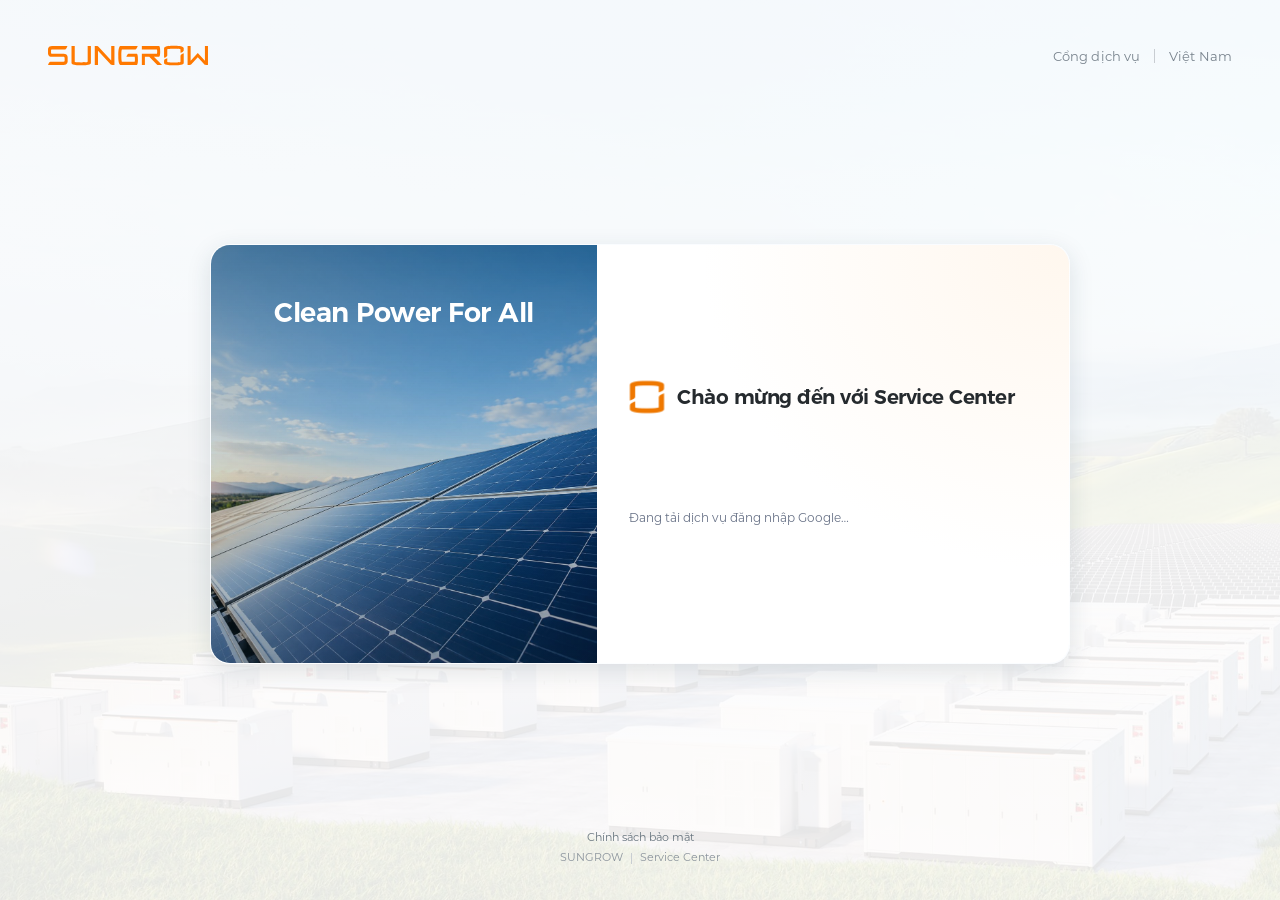
==== docs/index.html @ 18579c12 "Keep sticky glass headers readable and style Fan controls" ====
<!doctype html><html lang="vi"><head><meta charset="UTF-8"><meta name="viewport" content="width=device-width, initial-scale=1"><title>Sungrow Service Center Dashboard</title><link rel="icon" type="image/png" href="./favicon.png?v=3"><link rel="icon" type="image/svg+xml" href="./favicon-tight.svg?v=1"></head><body><style>
@font-face{font-family:"Sungrow Montserrat";font-style:normal;font-weight:400;font-display:swap;src:url([data-uri]) format("opentype");}
@font-face{font-family:"Sungrow Montserrat";font-style:normal;font-weight:500;font-display:swap;src:url([data-uri]) format("opentype");}
@font-face{font-family:"Sungrow Montserrat";font-style:normal;font-weight:600;font-display:swap;src:url([data-uri]) format("opentype");}
@font-face{font-family:"Sungrow Montserrat";font-style:normal;font-weight:700;font-display:swap;src:url([data-uri]) format("opentype");}

#sg-preview{--sg-orange:#ff7900;--sg-navy:#0b2136;--sg-bg:#f3f5f7;--sg-white:#fff;--sg-ink:#172b3a;--sg-muted:#667785;--sg-line:#e5eaee;--sg-radius:10px;font-family:Inter,Arial,sans-serif;color:var(--sg-ink);font-size:13px;line-height:1.5;background:var(--sg-bg);border:1px solid var(--sg-line);border-radius:12px;overflow:hidden;position:relative;color-scheme:light}#sg-preview *{box-sizing:border-box}#sg-preview button,#sg-preview input,#sg-preview select{font:inherit}#sg-preview button{cursor:pointer}#sg-preview .sg-shell{display:grid;grid-template-columns:172px minmax(0,1fr)}#sg-preview .sg-side{background:var(--sg-navy);color:#fff;display:flex;flex-direction:column;padding:26px 14px 20px;gap:28px}#sg-preview .sg-wordmark{font-size:23px;font-weight:800;letter-spacing:-1.2px;padding:0 8px;color:#fff}#sg-preview .sg-wordmark span{color:var(--sg-orange)}#sg-preview .sg-brand small{display:block;font-size:10px;letter-spacing:1.7px;color:#b6c4d0;padding:2px 9px}#sg-preview .sg-nav-label{color:#91a7b9;font-size:10px;letter-spacing:1.5px;margin:0 10px 11px}#sg-preview .sg-nav{display:grid;gap:5px}#sg-preview .sg-nav button{display:flex;align-items:center;gap:10px;border:0;color:#c5d2dc;background:transparent;text-align:left;border-radius:6px;padding:12px 10px;font-size:12px}#sg-preview .sg-nav button[aria-current=page]{background:#263548;color:#fff;box-shadow:inset 3px 0 var(--sg-orange)}#sg-preview .sg-nav button:hover{background:#22374a}#sg-preview svg{width:16px;height:16px}#sg-preview .sg-side-foot{margin-top:auto;border-top:1px solid #304356;padding:18px 8px 0;color:#c3d0db;font-size:11px}#sg-preview .sg-avatar{display:inline-flex;align-items:center;justify-content:center;background:#2c4257;width:29px;height:29px;border-radius:50%;color:#fff;margin-right:7px}#sg-preview .sg-main{min-width:0}#sg-preview .sg-top{padding:14px 24px;display:flex;align-items:center;justify-content:space-between;gap:12px;background:#fff;border-bottom:1px solid var(--sg-line);font-size:11px;color:var(--sg-muted)}#sg-preview .sg-demo{color:#925011;background:#fff4e8;padding:4px 9px;border-radius:4px;white-space:nowrap}#sg-preview .sg-content{padding:24px}#sg-preview .sg-heading{display:flex;justify-content:space-between;align-items:start;gap:15px;margin-bottom:21px}#sg-preview h1{font-size:25px;line-height:1.25;letter-spacing:-.8px;margin:0 0 6px;font-weight:700}#sg-preview .sg-sub{font-size:12px;color:var(--sg-muted);margin:0}#sg-preview .sg-eyebrow{font-size:10px;color:var(--sg-muted);letter-spacing:1.6px;margin-bottom:6px}#sg-preview .sg-controls{display:flex;gap:8px;flex-wrap:wrap;align-items:center}#sg-preview .sg-control,#sg-preview .sg-button{border:1px solid #dce3e9;background:#fff;color:var(--sg-ink);border-radius:6px;padding:8px 10px;min-height:36px;max-width:100%;font-size:12px}#sg-preview .sg-button{display:inline-flex;align-items:center;justify-content:center;gap:7px}#sg-preview .sg-button:hover{border-color:var(--sg-orange);color:#a74b00}#sg-preview .sg-period{font-size:11px;white-space:nowrap;color:var(--sg-muted);margin-top:10px;text-align:right}#sg-preview .sg-kpis{display:grid;grid-template-columns:repeat(4,minmax(0,1fr));gap:12px;margin-bottom:18px}#sg-preview .sg-kpi{padding:16px;background:#fff;border:1px solid var(--sg-line);border-radius:var(--sg-radius);position:relative;overflow:hidden}#sg-preview .sg-kpi:first-child{border-top:3px solid var(--sg-orange);padding-top:14px}#sg-preview .sg-kpi-label{font-size:11px;color:var(--sg-muted);display:flex;justify-content:space-between;gap:4px}#sg-preview .sg-kpi-value{font-size:31px;font-weight:700;letter-spacing:-1px;line-height:1.35;margin:7px 0 3px;font-variant-numeric:tabular-nums}#sg-preview .sg-kpi-value small{font-size:11px;font-weight:400;color:var(--sg-muted);letter-spacing:0}#sg-preview .sg-kpi-note{font-size:10px;color:var(--sg-muted)}#sg-preview .sg-kpi:first-child .sg-kpi-value{color:#da6500}#sg-preview .sg-grid{display:grid;grid-template-columns:1.35fr 1fr;gap:16px;margin-bottom:18px}#sg-preview .sg-panel{background:#fff;border:1px solid var(--sg-line);border-radius:var(--sg-radius);padding:18px;min-width:0}#sg-preview .sg-panel-head{display:flex;align-items:center;justify-content:space-between;gap:10px;margin-bottom:16px}#sg-preview h2{font-size:13px;letter-spacing:-.15px;margin:0;font-weight:650}#sg-preview .sg-caption{color:var(--sg-muted);font-size:10px}#sg-preview .sg-legend{display:flex;gap:12px;font-size:10px;color:var(--sg-muted);align-items:center}#sg-preview .sg-legend span{display:flex;align-items:center;gap:5px}#sg-preview .sg-dot{height:7px;width:7px;border-radius:2px;display:inline-block;background:var(--sg-orange)}#sg-preview .sg-dot.navy{background:#41647e}#sg-preview .sg-chart{height:174px;display:flex;gap:9px;border-bottom:1px solid var(--sg-line);position:relative;padding:22px 4px 0;margin-bottom:25px;background:repeating-linear-gradient(to top,transparent,transparent 42px,#f0f3f6 43px,#f0f3f6 44px)}#sg-preview .sg-chart-group{flex:1;display:flex;align-items:flex-end;justify-content:center;gap:4px;position:relative;min-width:0}#sg-preview .sg-bar{width:25%;max-width:23px;background:var(--sg-orange);border-radius:3px 3px 0 0;position:relative;min-height:2px;transition:height .2s}#sg-preview .sg-bar.out{background:#41647e}#sg-preview .sg-bar b{position:absolute;top:-18px;width:100%;text-align:center;color:var(--sg-muted);font-size:10px;font-weight:500}#sg-preview .sg-month{position:absolute;bottom:-22px;white-space:nowrap;font-size:10px;color:var(--sg-muted)}#sg-preview .sg-errors{display:grid;gap:13px;padding-top:2px}#sg-preview .sg-error-line{display:grid;grid-template-columns:97px 1fr 22px;gap:10px;align-items:center;font-size:11px}#sg-preview .sg-track{height:8px;background:#f3f5f7;border-radius:2px;overflow:hidden}#sg-preview .sg-track i{display:block;height:100%;background:#ffaf68;border-radius:2px}#sg-preview .sg-error-line:first-child i{background:var(--sg-orange)}#sg-preview .sg-error-line b{text-align:right;font-weight:500;font-variant-numeric:tabular-nums}#sg-preview .sg-link{border:0;background:transparent;color:#ac4f00;font-size:11px;padding:4px 0;white-space:nowrap}#sg-preview .sg-table-wrap{overflow-x:auto}#sg-preview table{width:100%;border-collapse:collapse;text-align:left;white-space:nowrap;font-size:11px}#sg-preview th{color:var(--sg-muted);font-size:10px;font-weight:500;padding:10px 10px;background:#f8fafb;border-bottom:1px solid var(--sg-line)}#sg-preview td{padding:12px 10px;border-bottom:1px solid #eef1f4}#sg-preview tbody tr:last-child td{border-bottom:0}#sg-preview tbody tr:hover{background:#fafbfd}#sg-preview .sg-sn{font-weight:600;color:#27465e}#sg-preview .sg-small{display:block;font-size:10px;color:var(--sg-muted);margin-top:2px}#sg-preview .sg-status{display:inline-block;padding:3px 7px;border-radius:4px;font-size:10px;background:#eef3fa;color:#3c6684}#sg-preview .sg-status.wait{background:#fff2df;color:#976013}#sg-preview .sg-status.done{background:#eaf6f0;color:#29734d}#sg-preview .sg-status.test{background:#f2edfa;color:#75569d}#sg-preview .sg-age{font-variant-numeric:tabular-nums}#sg-preview .sg-age.old{color:#b95d24;font-weight:600}#sg-preview .sg-detail-btn{background:transparent;border:0;padding:3px 5px;color:#60788a}#sg-preview .sg-notice{display:flex;gap:8px;align-items:center;border-top:1px solid var(--sg-line);padding-top:12px;margin-top:8px;color:var(--sg-muted);font-size:10px}#sg-preview .sg-tabs{display:flex;gap:4px;padding:4px;background:#e9eef2;border-radius:7px;max-width:max-content;margin-bottom:18px}#sg-preview .sg-tabs button{background:transparent;border:0;border-radius:5px;padding:8px 14px;font-size:12px;color:var(--sg-muted)}#sg-preview .sg-tabs button.active{background:#fff;color:var(--sg-ink);box-shadow:0 1px 3px #142c4214}#sg-preview .sg-footer{display:flex;justify-content:space-between;gap:12px;margin-top:16px;font-size:10px;color:#7a8995}#sg-preview .sg-hidden{display:none!important}#sg-preview .sg-search{width:205px}#sg-preview .sg-toolbar{display:flex;justify-content:space-between;align-items:center;gap:10px;flex-wrap:wrap;margin-bottom:17px}#sg-preview .sg-detail{background:#fff;border:1px solid #cbd7e1;border-radius:var(--sg-radius);padding:20px;margin-top:15px;box-shadow:0 8px 28px #16304c0a}#sg-preview .sg-detail-grid{display:grid;grid-template-columns:repeat(3,1fr);gap:16px;margin-top:18px}#sg-preview .sg-field{font-size:12px}#sg-preview .sg-field span{display:block;color:var(--sg-muted);font-size:10px;margin-bottom:3px}#sg-preview .sg-part-metrics{display:flex;gap:36px;margin:18px 0 22px;padding-bottom:18px;border-bottom:1px solid var(--sg-line)}#sg-preview .sg-part-metrics strong{display:block;font-size:26px;font-weight:650}#sg-preview .sg-quality{display:grid;gap:12px}#sg-preview .sg-quality-item{display:flex;justify-content:space-between;align-items:center;gap:12px;padding:15px;background:#f8fafb;border-radius:6px}#sg-preview .sg-quality-item strong{font-size:21px;color:#b45c17}#sg-preview.sg-dense td{padding-top:8px;padding-bottom:8px}
@media(max-width:850px){#sg-preview .sg-shell{grid-template-columns:140px minmax(0,1fr)}#sg-preview .sg-content{padding:18px}#sg-preview .sg-heading{flex-direction:column}#sg-preview .sg-period{text-align:left}#sg-preview .sg-kpis{gap:8px}#sg-preview .sg-kpi{padding:12px}#sg-preview .sg-kpi-value{font-size:27px}#sg-preview .sg-grid{grid-template-columns:1fr}#sg-preview .sg-chart{height:165px}}@media(max-width:580px){#sg-preview .sg-shell{display:block}#sg-preview .sg-side{padding:14px;gap:12px}#sg-preview .sg-brand{display:flex;align-items:center;gap:10px}#sg-preview .sg-wordmark{font-size:20px}#sg-preview .sg-nav{display:flex;flex-wrap:wrap;gap:3px}#sg-preview .sg-nav button{padding:9px 8px;font-size:11px}#sg-preview .sg-nav svg{display:none}#sg-preview .sg-nav-label,#sg-preview .sg-side-foot{display:none}#sg-preview .sg-content{padding:16px}#sg-preview .sg-top{padding:11px 16px;flex-wrap:wrap}#sg-preview .sg-kpis{grid-template-columns:repeat(2,1fr)}#sg-preview .sg-heading{gap:12px}#sg-preview .sg-controls{width:100%}#sg-preview .sg-control{flex:1;min-width:0}#sg-preview .sg-panel{padding:14px}#sg-preview .sg-detail-grid{grid-template-columns:repeat(2,1fr)}#sg-preview .sg-footer{flex-wrap:wrap}#sg-preview .sg-toolbar .sg-controls{width:100%}#sg-preview .sg-search{width:100%}}@media(prefers-reduced-motion:reduce){#sg-preview .sg-bar{transition:none}}
#sg-preview{--sg-orange:#ff7900;--sg-navy:#1f1f1f;--sg-bg:#f5f5f5;--sg-ink:#262626;--sg-muted:#606060;--sg-line:#e5e5e5;--sg-radius:8px;--sg-orange-ink:#a44800;--sg-orange-soft:#fff2e7;--sg-secondary:#606060;font-family:'Sungrow Montserrat',Montserrat,Arial,sans-serif;font-size:14px;border-color:#dedede;border-radius:10px;line-height:1.5}
#sg-preview .sg-shell{grid-template-columns:190px minmax(0,1fr)}
#sg-preview .sg-side{background:#fff;color:var(--sg-ink);border-right:1px solid var(--sg-line);padding:30px 16px 22px;gap:32px}
#sg-preview .sg-brand{padding:0 4px}
#sg-preview .sg-official-logo{padding:2px 0 12px;line-height:1}
#sg-preview .sg-official-logo svg{display:block;width:150px;height:20px;max-width:100%}
#sg-preview .sg-brand small{padding:0;font-size:11px;letter-spacing:1.25px;color:var(--sg-muted)}
#sg-preview .sg-nav-label{font-size:11px;color:var(--sg-muted);letter-spacing:.65px;margin:0 10px 12px}
#sg-preview .sg-nav{gap:8px}
#sg-preview .sg-nav button{color:#505050;font-size:12px;min-height:44px;padding:12px 10px;gap:9px;line-height:1.45;border-radius:6px;transition:background-color .16s ease,color .16s ease}
#sg-preview .sg-nav button[aria-current=page]{background:var(--sg-orange-soft);color:var(--sg-orange-ink);box-shadow:inset 3px 0 var(--sg-orange);font-weight:600}
#sg-preview .sg-nav button:hover{background:#f4f4f4;color:#262626}
#sg-preview .sg-side-foot{border-color:var(--sg-line);color:#505050;font-size:11px;padding-left:4px;padding-right:4px}
#sg-preview .sg-side-foot>div:last-child{color:var(--sg-muted)!important}
#sg-preview .sg-avatar{color:var(--sg-orange-ink);background:var(--sg-orange-soft);font-weight:600;width:32px;height:32px}
#sg-preview .sg-top{font-size:11px;padding:16px 24px;color:var(--sg-muted)}
#sg-preview .sg-demo{background:#f4f4f4;color:#606060;padding:5px 8px;font-size:11px}
#sg-preview .sg-content{padding:28px 24px 20px}
#sg-preview .sg-heading{flex-wrap:wrap;align-items:center;gap:20px;margin-bottom:24px}
#sg-preview .sg-eyebrow{color:#606060;font-size:11px;letter-spacing:1.1px;margin-bottom:8px}
#sg-preview h1{font-size:27px;line-height:1.3;font-weight:600;letter-spacing:-.7px;margin-bottom:8px}
#sg-preview .sg-sub{font-size:12px;line-height:1.6;max-width:460px}
#sg-preview .sg-controls{gap:8px}
#sg-preview .sg-control,#sg-preview .sg-button{border-color:#b0b0b0;color:#333;font-size:12px;min-height:40px;padding:9px 10px;transition:border-color .16s ease,background-color .16s ease}
#sg-preview .sg-control:disabled{background:#eee;color:#686868;cursor:not-allowed;border-color:#d4d4d4}
#sg-preview .sg-control:hover:not(:disabled){border-color:#606060}
#sg-preview button:focus-visible,#sg-preview input:focus-visible,#sg-preview select:focus-visible{outline:2px solid #a44800;outline-offset:3px}
#sg-preview .sg-control-label{display:flex;flex-direction:column;gap:5px;color:var(--sg-muted);font-size:11px}
#sg-preview .sg-period{font-size:11px;margin-top:8px;color:var(--sg-muted)}
#sg-preview .sg-kpis{gap:12px;margin-bottom:20px}
#sg-preview .sg-kpi{padding:18px 14px;border-top:3px solid #d5d5d5;border-radius:var(--sg-radius)}
#sg-preview .sg-kpi:first-child{padding-top:18px;border-top-color:var(--sg-orange)}
#sg-preview .sg-kpi-label{font-size:12px;line-height:1.45;min-height:35px}
#sg-preview .sg-kpi-value{font-size:34px;font-weight:600;line-height:1.2;letter-spacing:-1px;margin:8px 0}
#sg-preview .sg-kpi:first-child .sg-kpi-value{color:var(--sg-orange-ink)}
#sg-preview .sg-kpi-value small{font-size:11px}
#sg-preview .sg-kpi-note{font-size:11px;line-height:1.6;color:#606060}
#sg-preview .sg-grid{grid-template-columns:1.35fr 1fr;gap:16px;margin-bottom:20px}
#sg-preview .sg-panel{padding:20px 16px;border-color:#e3e3e3}
#sg-preview .sg-panel-head{align-items:flex-start;margin-bottom:20px}
#sg-preview h2{font-size:14px;font-weight:600;line-height:1.5;letter-spacing:-.2px}
#sg-preview .sg-caption{font-size:11px;line-height:1.6;color:var(--sg-muted)}
#sg-preview .sg-legend{font-size:11px;gap:10px;flex-wrap:wrap}
#sg-preview .sg-dot.navy,#sg-preview .sg-bar.out{background:var(--sg-secondary)}
#sg-preview .sg-chart{background:repeating-linear-gradient(to top,transparent,transparent 42px,#eeeeee 43px,#eeeeee 44px);height:182px;margin-top:2px;gap:7px}
#sg-preview .sg-bar{transition:none}
#sg-preview .sg-bar b,#sg-preview .sg-month{font-size:11px;color:#606060}
#sg-preview .sg-errors{gap:18px}
#sg-preview .sg-error-line{font-size:12px;grid-template-columns:110px 1fr 20px;gap:8px;line-height:1.5}
#sg-preview .sg-track{height:7px;background:#f0f0f0}
#sg-preview .sg-track i{background:#ffa85a}
#sg-preview .sg-link{color:var(--sg-orange-ink);font-size:12px;line-height:1.5;min-height:32px;text-decoration:underline;text-underline-offset:4px}
#sg-preview .sg-table-wrap{border-radius:5px}
#sg-preview table{font-size:12px;line-height:1.6}
#sg-preview th{font-size:11px;background:#f6f6f6;color:#606060;letter-spacing:0;padding:10px 8px;white-space:normal;font-weight:500}
#sg-preview td{padding:13px 8px;border-color:#eee;white-space:normal}
#sg-preview td:nth-child(1){min-width:125px}
#sg-preview td:nth-child(2){min-width:112px}
#sg-preview tbody tr:hover{background:#fff8f1}
#sg-preview .sg-sn{color:#262626;font-weight:600}
#sg-preview .sg-small{color:#606060;font-size:11px;line-height:1.55}
#sg-preview .sg-status{font-size:11px;line-height:1.5;background:#eeeeee;color:#505050;padding:4px 7px;white-space:normal;min-width:65px}
#sg-preview .sg-status.wait{background:#fff1e1;color:#934400}
#sg-preview .sg-status.done{background:#eaf4ee;color:#296344}
#sg-preview .sg-status.test{background:#eef1f4;color:#435b6b}
#sg-preview .sg-age{white-space:nowrap}
#sg-preview .sg-age.old{color:#a44800}
#sg-preview .sg-detail-btn{width:32px;height:32px;border:1px solid #b0b0b0;border-radius:5px;color:#505050;background:#fff;font-size:16px}
#sg-preview .sg-device-table{table-layout:fixed;min-width:860px}
#sg-preview .sg-device-table th,#sg-preview .sg-device-table td{overflow:hidden;text-overflow:ellipsis}
#sg-preview .sg-device-table th:last-child,#sg-preview .sg-device-table td:last-child{text-align:center}
#sg-preview .sg-device-table .sg-action-cell{padding-left:4px;padding-right:4px;overflow:visible}
#sg-preview .sg-ticket-footer{display:flex;align-items:center;justify-content:space-between;gap:16px;margin-top:14px;flex-wrap:wrap}#sg-preview .sg-ticket-paging{display:flex;align-items:center;gap:7px;margin-left:auto}#sg-preview .sg-ticket-paging label{display:flex;align-items:center;gap:7px;color:var(--sg-muted);font-size:11px}#sg-preview .sg-ticket-paging select{width:72px!important;height:34px!important;min-height:34px!important;padding:6px 27px 6px 9px!important;font-size:11px!important}#sg-preview .sg-ticket-pages{display:flex;align-items:center;gap:4px}#sg-preview .sg-ticket-page{width:auto!important;min-width:34px!important;height:34px!important;min-height:34px!important;padding:0 8px!important;border:1px solid transparent;border-radius:6px;background:#fff;color:#59636d;font-size:11px!important;line-height:32px!important}#sg-preview .sg-ticket-page:hover{border-color:#d2d7dc}#sg-preview .sg-ticket-page.active{border-color:var(--sg-orange);background:#fff7ef;color:#a64b00}#sg-preview .sg-ticket-page:disabled{opacity:.45;cursor:not-allowed}#sg-preview .sg-ticket-ellipsis{padding:0 3px;color:var(--sg-muted)}#sg-preview .sg-detail-parts{margin-top:20px;padding-top:16px;border-top:1px solid var(--sg-line)}#sg-preview .sg-detail-parts h3{margin:0 0 10px;font-size:12px}#sg-preview .sg-parts-inline{display:flex;align-items:center;gap:8px;flex-wrap:wrap}#sg-preview .sg-part-chip{display:inline-flex;align-items:center;gap:10px;max-width:100%;padding:8px 11px;border:1px solid #eadfd4;border-radius:7px;background:#fff8f1;color:#4c443d}#sg-preview .sg-part-chip strong{color:#9d4a09;font-size:11px}#sg-preview .sg-part-chip span{font-size:10px;color:var(--sg-muted);white-space:nowrap}
#sg-preview .sg-notice{font-size:11px;line-height:1.7;align-items:flex-start;color:#606060}
#sg-preview .sg-tabs{background:#ececec;padding:4px;gap:4px}
#sg-preview .sg-tabs button{font-size:13px;padding:10px 16px;min-height:40px;color:#606060}
#sg-preview .sg-tabs button.active{color:var(--sg-orange-ink);font-weight:600}
#sg-preview .sg-part-metrics strong{font-size:30px;font-weight:600}
#sg-preview .sg-field{font-size:13px}
#sg-preview .sg-field span{font-size:11px}
#sg-preview .sg-quality-item{background:#f6f6f6;font-size:13px}
#sg-preview .sg-quality-item strong{color:var(--sg-orange-ink)}
#sg-preview .sg-footer{font-size:11px;color:#606060;flex-wrap:wrap;line-height:1.6}
@media(max-width:900px){#sg-preview .sg-grid{grid-template-columns:1fr}#sg-preview .sg-errors{gap:13px}#sg-preview .sg-error-line{grid-template-columns:125px 1fr 25px}#sg-preview .sg-heading{align-items:flex-start}#sg-preview .sg-period{text-align:left}}
@media(max-width:760px){#sg-preview .sg-shell{grid-template-columns:165px minmax(0,1fr)}#sg-preview .sg-side{padding-left:12px;padding-right:12px}#sg-preview .sg-official-logo svg{width:137px;height:auto}#sg-preview .sg-content{padding:22px 16px}#sg-preview .sg-kpis{grid-template-columns:repeat(2,minmax(0,1fr))}#sg-preview .sg-kpi-label{min-height:0}#sg-preview .sg-nav button{font-size:11px;padding:10px 8px}#sg-preview .sg-nav-label{font-size:10px}}
@media(max-width:580px){#sg-preview .sg-shell{display:block}#sg-preview .sg-side{padding:22px 16px 12px;gap:20px;border-right:0;border-bottom:1px solid var(--sg-line)}#sg-preview .sg-brand{justify-content:space-between;gap:16px;display:flex;align-items:center}#sg-preview .sg-official-logo{padding:0}#sg-preview .sg-official-logo svg{width:142px;height:auto}#sg-preview .sg-brand small{font-size:10px;letter-spacing:.8px}#sg-preview .sg-nav{display:grid;grid-template-columns:1fr 1fr;gap:8px}#sg-preview .sg-nav button{font-size:12px;min-height:44px;justify-content:center;padding:10px 8px}#sg-preview .sg-nav button[aria-current=page]{box-shadow:inset 0 -2px var(--sg-orange)}#sg-preview .sg-top{padding:12px 16px;gap:8px}#sg-preview .sg-content{padding:22px 16px}#sg-preview h1{font-size:25px}#sg-preview .sg-control-label{flex:1;min-width:0}#sg-preview .sg-control{font-size:16px;min-height:44px;max-width:100%;padding:8px}#sg-preview .sg-control-label select{font-size:12px}#sg-preview .sg-heading{gap:16px}#sg-preview .sg-heading>div{width:100%}#sg-preview .sg-period{font-size:11px}#sg-preview .sg-kpi-value{font-size:31px}#sg-preview .sg-kpi-note{min-height:34px}#sg-preview .sg-panel-head{flex-wrap:wrap;gap:12px}#sg-preview .sg-panel{padding:16px 12px}#sg-preview .sg-error-line{grid-template-columns:112px 1fr 22px}#sg-preview .sg-chart{gap:6px}#sg-preview .sg-bar{width:29%}#sg-preview .sg-legend{font-size:11px}#sg-preview .sg-part-metrics{gap:24px}#sg-preview .sg-detail-btn{width:44px;height:44px}#sg-preview .sg-tabs button,#sg-preview .sg-button{min-height:44px}#sg-preview .sg-link{min-height:44px;display:inline-flex;align-items:center}}
@media(prefers-reduced-motion:reduce){#sg-preview *{transition:none!important}}

#sg-preview .sg-model-panel{margin-bottom:18px;padding:22px 18px;border-top:3px solid var(--sg-orange)}
#sg-preview .sg-model-total{display:block;font-size:13px;font-weight:600;white-space:nowrap;background:#f5f5f5;border-radius:5px;padding:8px 10px}
#sg-preview .sg-model-tools{display:flex;gap:24px;align-items:flex-start;margin-bottom:20px;flex-wrap:wrap}
#sg-preview .sg-model-label{display:block;font-size:11px;color:#606060;margin-bottom:5px}
#sg-preview .sg-model-units{margin-bottom:0;min-height:40px;padding:3px}
#sg-preview .sg-model-units button{padding:7px 12px;min-height:34px;font-size:12px}
#sg-preview .sg-model-layout{display:grid;grid-template-columns:minmax(0,1.45fr) minmax(0,1fr);gap:24px}
#sg-preview .sg-model-colhead{display:flex;justify-content:space-between;font-size:11px;color:#606060;padding:0 0 8px;border-bottom:1px solid #e5e5e5;margin-bottom:6px}
#sg-preview .sg-model-row{display:grid;grid-template-columns:110px minmax(35px,1fr) 85px;align-items:center;gap:10px;width:100%;padding:11px 4px;min-height:44px;text-align:left;border:0;background:transparent;border-radius:4px;color:#262626;font-size:12px}
#sg-preview .sg-model-row:hover{background:#fff7ef}
#sg-preview .sg-model-row[aria-pressed=true]{background:#fff2e7}
#sg-preview .sg-model-row[aria-pressed=true] .sg-model-name{font-weight:600;color:#a44800}
#sg-preview .sg-model-name{overflow-wrap:anywhere}
#sg-preview .sg-model-track{background:#ededed;height:9px;border-radius:2px;overflow:hidden}
#sg-preview .sg-model-track i{height:100%;display:block;background:#ffad65;border-radius:2px}
#sg-preview .sg-model-row[aria-pressed=true] i{background:#ff7900}
#sg-preview .sg-model-row.unknown i{background:#8c8c8c}
#sg-preview .sg-model-value{text-align:right;font-variant-numeric:tabular-nums;font-size:11px;white-space:nowrap}
#sg-preview .sg-model-value strong{font-size:13px;margin-right:8px}
#sg-preview .sg-model-denominator{margin-top:12px;line-height:1.7}
#sg-preview .sg-model-insight{background:#f7f7f7;border-radius:6px;padding:18px;min-width:0;align-self:start}
#sg-preview .sg-model-insight h3{font-size:17px;font-weight:600;margin:4px 0 12px;overflow-wrap:anywhere}
#sg-preview .sg-model-selected-number{font-size:28px;font-weight:600;font-variant-numeric:tabular-nums;margin:8px 0 14px;line-height:1.2}
#sg-preview .sg-model-selected-number small{font-size:11px;color:#606060;font-weight:400}
#sg-preview .sg-model-center-line{display:flex;justify-content:space-between;gap:10px;padding:9px 0;border-bottom:1px solid #e0e0e0;font-size:12px}
#sg-preview .sg-model-insight .sg-link{white-space:normal;margin-top:12px;font-size:11px}
#sg-preview .sg-model-insight .sg-caption{line-height:1.7}
#sg-preview .sg-center-compare{margin-bottom:18px;padding:16px 18px}
#sg-preview .sg-center-compare summary{cursor:pointer;list-style:none;display:flex;justify-content:space-between;gap:12px;align-items:center;font-size:13px;font-weight:600;min-height:30px}
#sg-preview .sg-center-compare summary::after{content:'+';font-size:22px;color:#a44800}
#sg-preview .sg-center-compare[open] summary::after{content:'−'}
#sg-preview .sg-center-compare summary .sg-caption{margin-left:auto;font-weight:400}
#sg-preview .sg-center-compare[open] .sg-table-wrap{margin-top:16px}
#sg-preview .sg-model-insight .sg-caption strong{font-weight:600;color:#333}
#sg-preview .sg-model-filter-note{font-size:11px;color:#606060;margin-bottom:12px}
@media(max-width:1050px){#sg-preview .sg-model-layout{grid-template-columns:minmax(0,1.4fr) minmax(0,1fr);gap:16px}#sg-preview .sg-model-row{grid-template-columns:95px minmax(25px,1fr) 81px;gap:8px;font-size:11px}#sg-preview .sg-model-insight{padding:14px}}
@media(max-width:760px){#sg-preview .sg-model-layout{grid-template-columns:1fr}#sg-preview .sg-model-row{grid-template-columns:110px minmax(35px,1fr) 85px;font-size:12px}#sg-preview .sg-model-insight{padding:16px}#sg-preview .sg-model-tools{gap:16px}}
@media(max-width:580px){#sg-preview .sg-model-panel{padding:18px 12px}#sg-preview .sg-model-row{grid-template-columns:91px minmax(24px,1fr) 78px;font-size:11px}#sg-preview .sg-model-total{font-size:12px}#sg-preview .sg-model-tools{display:grid;grid-template-columns:1fr;gap:12px}#sg-preview .sg-model-units{max-width:100%}#sg-preview .sg-model-units button{flex:1;min-height:44px;font-size:12px;padding:8px 10px}#sg-preview .sg-model-type{font-size:14px}#sg-preview .sg-center-compare summary{min-height:44px}#sg-preview .sg-center-compare summary .sg-caption{display:none}}

#sg-preview .sg-center-summary{display:grid;grid-template-columns:repeat(4,minmax(0,1fr));gap:12px;margin-bottom:18px}
#sg-preview .sg-center-summary-item{background:#fff;border:1px solid var(--sg-line);border-top:3px solid #d5d5d5;border-radius:var(--sg-radius);padding:16px 14px}
#sg-preview .sg-center-summary-item:first-child{border-top-color:var(--sg-orange)}
#sg-preview .sg-center-summary-item span{display:block;color:var(--sg-muted);font-size:11px;line-height:1.5}
#sg-preview .sg-center-summary-item strong{display:block;font-size:29px;line-height:1.25;margin:6px 0 3px;font-weight:600}
#sg-preview .sg-center-health-panel{margin-bottom:18px}
#sg-preview .sg-health-legend{display:flex;gap:12px;flex-wrap:wrap;color:#606060;font-size:11px}
#sg-preview .sg-health-legend span{display:flex;align-items:center;gap:5px}
#sg-preview .sg-health-dot{width:8px;height:8px;border-radius:50%;display:inline-block}
#sg-preview .sg-health-dot.good{background:#2f7a52}#sg-preview .sg-health-dot.watch{background:#c56b0b}#sg-preview .sg-health-dot.action{background:#b63d35}
#sg-preview .sg-center-health-grid{display:grid;grid-template-columns:repeat(4,minmax(0,1fr));gap:10px}
#sg-preview .sg-center-card{border:1px solid #dedede;background:#fff;border-radius:6px;padding:14px;text-align:left;color:#262626;min-height:160px;transition:border-color .16s ease,background-color .16s ease}
#sg-preview .sg-center-card:hover{border-color:#8b8b8b;background:#fafafa}#sg-preview .sg-center-card[aria-pressed=true]{border-color:#ff7900;background:#fff7ef}
#sg-preview .sg-center-card-head{display:flex;justify-content:space-between;gap:8px;align-items:flex-start}
#sg-preview .sg-center-card h3{font-size:13px;font-weight:600;line-height:1.5;margin:0;overflow-wrap:anywhere}
#sg-preview .sg-health-label{font-size:10px;padding:3px 6px;border-radius:4px;white-space:nowrap}
#sg-preview .sg-health-label.good{background:#e8f3ed;color:#296344}#sg-preview .sg-health-label.watch{background:#fff1df;color:#8a4b08}#sg-preview .sg-health-label.action{background:#faeae8;color:#98342f}
#sg-preview .sg-center-card-metrics{display:grid;grid-template-columns:1fr 1fr;gap:10px;margin-top:15px}
#sg-preview .sg-center-card-metrics span{display:block;color:#606060;font-size:10px;line-height:1.45}
#sg-preview .sg-center-card-metrics strong{font-size:17px;line-height:1.35;font-weight:600;font-variant-numeric:tabular-nums}
#sg-preview .sg-center-card-reason{font-size:10px;color:#606060;line-height:1.55;margin-top:12px;border-top:1px solid #eee;padding-top:9px}
#sg-preview .sg-center-layout{display:grid;grid-template-columns:minmax(0,1.55fr) minmax(260px,.65fr);gap:16px;margin-bottom:18px}
#sg-preview .sg-center-detail{align-self:start;background:#fff}#sg-preview .sg-center-detail h3{font-size:18px;font-weight:600;margin:3px 0 14px}
#sg-preview .sg-detail-status{display:flex;align-items:center;gap:7px;font-size:11px;margin-bottom:16px}
#sg-preview .sg-detail-block{border-top:1px solid #e5e5e5;padding:13px 0}#sg-preview .sg-detail-block:first-of-type{border-top:0;padding-top:0}
#sg-preview .sg-detail-block strong{display:block;font-size:12px;margin-bottom:5px}#sg-preview .sg-detail-block p{margin:0;font-size:11px;color:#606060;line-height:1.7}
#sg-preview .sg-center-month-table th,#sg-preview .sg-center-month-table td{text-align:right;white-space:nowrap}#sg-preview .sg-center-month-table th:first-child,#sg-preview .sg-center-month-table td:first-child{text-align:left;white-space:normal;min-width:140px}
#sg-preview .sg-delta.up{color:#b13c34}#sg-preview .sg-delta.down{color:#2f704d}#sg-preview .sg-data-ok{color:#2f704d}#sg-preview .sg-data-low{color:#a44800}
#sg-preview .sg-monthly-trend{margin-bottom:18px}
#sg-preview .sg-center-trend{display:grid;grid-template-columns:repeat(6,minmax(0,1fr));height:205px;gap:12px;border-bottom:1px solid #dcdcdc;background:repeating-linear-gradient(to top,transparent,transparent 50px,#eee 51px,#eee 52px);padding:18px 8px 0;margin-bottom:28px}
#sg-preview .sg-trend-month{display:flex;gap:3px;align-items:flex-end;justify-content:center;position:relative}.sg-trend-bar{width:18%;max-width:16px;min-height:3px;border-radius:2px 2px 0 0;background:#ff7900}
#sg-preview .sg-trend-bar:nth-child(2){background:#606060}#sg-preview .sg-trend-bar:nth-child(3){background:#9a9a9a}#sg-preview .sg-trend-bar:nth-child(4){background:#c4c4c4}
#sg-preview .sg-trend-month-label{position:absolute;bottom:-24px;color:#606060;font-size:11px}
#sg-preview .sg-center-method{background:#fff7ef;border-left:3px solid #ff7900;padding:14px 16px;font-size:11px;line-height:1.75;color:#505050}.sg-center-method strong{color:#333}
@media(max-width:900px){#sg-preview .sg-center-health-grid{grid-template-columns:1fr 1fr}#sg-preview .sg-center-layout{grid-template-columns:1fr}#sg-preview .sg-center-detail{display:grid;grid-template-columns:1fr 1fr;gap:0 20px}#sg-preview .sg-center-detail h3,#sg-preview .sg-detail-status{grid-column:1/-1}}
@media(max-width:760px){#sg-preview .sg-center-summary{grid-template-columns:1fr 1fr}#sg-preview .sg-center-card{min-height:150px}#sg-preview .sg-center-trend{gap:7px}}
@media(max-width:580px){#sg-preview .sg-center-health-grid{grid-template-columns:1fr}#sg-preview .sg-center-summary{grid-template-columns:1fr 1fr;gap:8px}#sg-preview .sg-center-summary-item{padding:13px 10px}#sg-preview .sg-center-summary-item strong{font-size:25px}#sg-preview .sg-center-card{min-height:0}#sg-preview .sg-center-card-metrics{grid-template-columns:repeat(4,1fr)}#sg-preview .sg-center-card-metrics strong{font-size:15px}#sg-preview .sg-center-detail{display:block}#sg-preview .sg-health-legend{gap:8px}#sg-preview .sg-center-trend{height:180px;gap:4px;padding-left:0;padding-right:0}#sg-preview .sg-trend-bar{width:20%;max-width:12px}}

</style>
<style id="sg-management-refresh">
#sg-preview{font-size:16px;line-height:1.58}
#sg-preview .sg-shell{grid-template-columns:214px minmax(0,1fr)}
#sg-preview .sg-side{padding:32px 18px 24px}
#sg-preview .sg-nav-label,#sg-preview .sg-brand small{font-size:12px}
#sg-preview .sg-nav button{font-size:14px;min-height:50px;padding:13px 12px}
#sg-preview .sg-top{font-size:13px;padding:16px 28px}
#sg-preview .sg-content{padding:32px 30px 24px}
#sg-preview h1{font-size:34px;line-height:1.18;margin-bottom:10px}
#sg-preview .sg-sub{font-size:15px;max-width:680px}
#sg-preview .sg-eyebrow{font-size:12px}
#sg-preview .sg-control-label{font-size:13px}
#sg-preview .sg-control,#sg-preview .sg-button{font-size:14px;min-height:46px;padding:10px 12px}
#sg-preview .sg-period{font-size:13px}
#sg-preview .sg-kpis{gap:16px;margin-bottom:22px}
#sg-preview .sg-kpi{padding:22px 18px;min-height:158px;display:flex;flex-direction:column}
#sg-preview .sg-kpi:first-child{padding-top:22px}
#sg-preview .sg-kpi-label{font-size:14px;min-height:0}
#sg-preview .sg-kpi-value{font-size:42px;margin:12px 0 8px}
#sg-preview .sg-kpi-value small{font-size:13px}
#sg-preview .sg-kpi-note{font-size:13px;line-height:1.5;margin-top:auto}
#sg-preview .sg-kpi-change{display:inline-flex;margin-left:5px;font-weight:600}
#sg-preview .sg-kpi-change.good{color:#2f704d}
#sg-preview .sg-kpi-change.bad{color:#a33b34}
#sg-preview .sg-kpi-change.neutral{color:#606060}
#sg-preview .sg-panel{padding:24px 22px}
#sg-preview .sg-panel-head{margin-bottom:22px}
#sg-preview h2{font-size:18px;line-height:1.4}
#sg-preview .sg-caption,#sg-preview .sg-legend{font-size:13px}
#sg-preview .sg-grid{gap:20px;margin-bottom:22px}
#sg-preview .sg-error-line{font-size:14px;grid-template-columns:145px 1fr 28px}
#sg-preview table{font-size:14px;line-height:1.55}
#sg-preview th{font-size:12px;padding:13px 12px}
#sg-preview td{padding:15px 12px}
#sg-preview .sg-small,#sg-preview .sg-status,#sg-preview .sg-notice,#sg-preview .sg-footer{font-size:12px}
#sg-preview .sg-model-panel{margin-bottom:22px;padding:26px 22px}
#sg-preview .sg-model-row{font-size:14px;grid-template-columns:150px minmax(60px,1fr) 105px;padding:13px 6px}
#sg-preview .sg-model-value{font-size:13px}
#sg-preview .sg-model-insight h3{font-size:20px}
#sg-preview .sg-model-selected-number{font-size:34px}
#sg-preview .sg-center-summary{gap:16px;margin-bottom:22px}
#sg-preview .sg-center-summary-item{padding:20px 18px}
#sg-preview .sg-center-summary-item span{font-size:13px}
#sg-preview .sg-center-summary-item strong{font-size:36px}
#sg-preview .sg-center-health-grid{grid-template-columns:repeat(2,minmax(0,1fr));gap:16px}
#sg-preview .sg-center-card{padding:20px;min-height:190px}
#sg-preview .sg-center-card h3{font-size:16px}
#sg-preview .sg-health-label{font-size:12px;padding:5px 8px}
#sg-preview .sg-center-card-metrics span{font-size:12px}
#sg-preview .sg-center-card-metrics strong{font-size:22px}
#sg-preview .sg-center-card-reason{font-size:12px}
#sg-preview .sg-month-compare{margin-bottom:22px;border-top:3px solid var(--sg-orange)}
#sg-preview .sg-month-compare-grid{display:grid;grid-template-columns:repeat(4,minmax(0,1fr));gap:12px;margin-bottom:20px}
#sg-preview .sg-month-compare-item{background:#f7f7f7;border-radius:7px;padding:15px}
#sg-preview .sg-month-compare-item span{display:block;color:var(--sg-muted);font-size:12px}
#sg-preview .sg-month-compare-item strong{display:block;font-size:23px;margin:5px 0}
#sg-preview .sg-month-compare-item small{font-size:12px;color:var(--sg-muted)}
#sg-preview .sg-trend-badge{display:inline-flex;padding:4px 7px;border-radius:4px;font-size:12px;font-weight:600;white-space:nowrap}
#sg-preview .sg-trend-badge.good{background:#e8f3ed;color:#296344}
#sg-preview .sg-trend-badge.bad{background:#faeae8;color:#98342f}
#sg-preview .sg-trend-badge.neutral{background:#ededed;color:#505050}
#sg-preview .sg-compare-note{margin-top:14px;padding:12px 14px;background:#fff7ef;border-left:3px solid var(--sg-orange);font-size:12px;color:#555}
#sg-preview .sg-live-text{font-size:12px!important}
@media(max-width:1050px){#sg-preview .sg-shell{grid-template-columns:190px minmax(0,1fr)}#sg-preview .sg-kpis,#sg-preview .sg-month-compare-grid{grid-template-columns:repeat(2,minmax(0,1fr))}}
@media(max-width:760px){#sg-preview .sg-content{padding:24px 18px}#sg-preview h1{font-size:29px}#sg-preview .sg-center-health-grid{grid-template-columns:1fr}#sg-preview .sg-kpi-value{font-size:36px}}
@media(max-width:580px){#sg-preview .sg-kpis,#sg-preview .sg-month-compare-grid{grid-template-columns:1fr}#sg-preview .sg-kpi{min-height:132px}#sg-preview .sg-panel{padding:18px 14px}}
</style><style id="sg-onepage-overview">
#sg-preview .sg-command-grid{display:grid;grid-template-columns:minmax(0,1.6fr) minmax(240px,.78fr) minmax(240px,.78fr);gap:14px}
#sg-preview .sg-command-centers{grid-column:1/3}
#sg-preview .sg-command-attention{grid-column:3}
#sg-preview .sg-command-model{grid-column:1}
#sg-preview .sg-command-errors{grid-column:2}
#sg-preview .sg-command-parts{grid-column:3}
#sg-preview .sg-overview-hidden,#sg-preview .sg-overview-data-hooks,#sg-preview #sg-overview .sg-month-compare-grid,#sg-preview #sg-overview .sg-compare-note{display:none!important}
#sg-preview .sg-command-select{margin:-12px 0 8px;max-width:185px}
#sg-preview .sg-command-select .sg-control{min-height:34px;padding:5px 8px}
#sg-preview .sg-command-model .sg-model-row:nth-child(n+6),#sg-preview .sg-command-errors .sg-error-line:nth-child(n+6),#sg-preview #sg-overview-part-table tbody tr:nth-child(n+5),#sg-preview .sg-command-attention tbody tr:nth-child(n+5){display:none}
#sg-preview .sg-overview-part-metrics{display:flex;align-items:baseline;gap:8px;margin:-4px 0 10px}
#sg-preview .sg-overview-part-metrics strong{font-size:30px;line-height:1}
#sg-preview .sg-overview-part-metrics span{font-size:12px;color:var(--sg-muted)}
#sg-preview .sg-command-attention table th:nth-child(2),#sg-preview .sg-command-attention table td:nth-child(2){display:none}
@media(min-width:1101px) and (min-height:650px){
 html,body{height:100%;margin:0;overflow:hidden}
 #sg-preview{height:100vh;border-radius:0}
 #sg-preview .sg-shell,#sg-preview .sg-main{height:100%;min-height:0;overflow:hidden}#sg-preview .sg-shell{grid-template-rows:minmax(0,1fr)}
 #sg-preview .sg-main{display:flex;flex-direction:column}
 #sg-preview .sg-top{flex:0 0 54px;padding:10px 24px}
 #sg-preview .sg-content{flex:1;min-height:0;overflow:auto;padding:14px 20px 10px}
 #sg-preview:has(#sg-overview:not(.sg-hidden)) .sg-content{overflow:hidden;display:flex;flex-direction:column}
 #sg-preview:has(#sg-overview:not(.sg-hidden)) .sg-heading{margin-bottom:10px;gap:12px;align-items:center}
 #sg-preview:has(#sg-overview:not(.sg-hidden)) h1{font-size:27px;margin-bottom:3px}
 #sg-preview:has(#sg-overview:not(.sg-hidden)) .sg-sub{font-size:12px}
 #sg-preview:has(#sg-overview:not(.sg-hidden)) .sg-eyebrow{font-size:10px;margin-bottom:3px}
 #sg-preview:has(#sg-overview:not(.sg-hidden)) .sg-control-label{font-size:10px;gap:2px}
 #sg-preview:has(#sg-overview:not(.sg-hidden)) .sg-control{font-size:12px;min-height:34px;padding:5px 8px}
 #sg-preview:has(#sg-overview:not(.sg-hidden)) .sg-period{font-size:10px;margin-top:3px}
 #sg-preview #sg-overview:not(.sg-hidden){display:flex;flex-direction:column;flex:1;min-height:0}
 #sg-preview #sg-overview .sg-kpis{flex:0 0 106px;margin-bottom:12px;gap:12px}
 #sg-preview #sg-overview .sg-kpi{min-height:0;padding:13px 15px}
 #sg-preview #sg-overview .sg-kpi:first-child{padding-top:13px}
 #sg-preview #sg-overview .sg-kpi-label{font-size:12px}
 #sg-preview #sg-overview .sg-kpi-value{font-size:34px;margin:5px 0 2px;line-height:1.1}
 #sg-preview #sg-overview .sg-kpi-note{font-size:10px}
 #sg-preview #sg-overview .sg-command-grid{flex:1;min-height:0;grid-template-rows:minmax(245px,1.15fr) minmax(205px,.85fr)}
 #sg-preview #sg-overview .sg-panel{padding:13px 14px;min-height:0;overflow:hidden}
 #sg-preview #sg-overview .sg-panel-head{margin-bottom:9px}
 #sg-preview #sg-overview h2{font-size:14px}
 #sg-preview #sg-overview .sg-caption,#sg-preview #sg-overview .sg-link{font-size:10px}
 #sg-preview #sg-overview table{font-size:11px;line-height:1.3}
 #sg-preview #sg-overview th{font-size:9px;padding:6px 7px}
 #sg-preview #sg-overview td{padding:7px}
 #sg-preview #sg-overview .sg-small{font-size:9px;line-height:1.25}
 #sg-preview #sg-overview .sg-trend-badge{font-size:9px;padding:3px 5px}
 #sg-preview #sg-overview .sg-model-total{font-size:10px;padding:4px 6px}
 #sg-preview #sg-overview .sg-model-row{grid-template-columns:92px minmax(35px,1fr) 68px;min-height:30px;padding:5px 2px;font-size:10px;gap:6px}
 #sg-preview #sg-overview .sg-model-value,#sg-preview #sg-overview .sg-model-value strong{font-size:10px}
 #sg-preview #sg-overview .sg-model-track{height:7px}
 #sg-preview #sg-overview .sg-errors{gap:9px}
 #sg-preview #sg-overview .sg-error-line{grid-template-columns:92px 1fr 20px;font-size:10px;gap:6px}
 #sg-preview #sg-overview .sg-overview-part-metrics strong{font-size:26px}
 #sg-preview #sg-overview .sg-footer{display:none}
}
@media(max-width:1100px){
 #sg-preview .sg-command-grid{grid-template-columns:1fr}
 #sg-preview .sg-command-centers,#sg-preview .sg-command-attention,#sg-preview .sg-command-model,#sg-preview .sg-command-errors,#sg-preview .sg-command-parts{grid-column:1}
}
</style>
<div id="sg-preview" aria-label="Bản xem trước Sungrow Service Center" hidden>
 <div class="sg-shell">
  <aside class="sg-side">
   <div class="sg-brand"><div class="sg-official-logo"><svg role="img" aria-label="Sungrow" xmlns="http://www.w3.org/2000/svg" width="150" height="20" viewBox="0 0 150 20" fill="none">
  <g clip-path="url(#clip0_63_2112)">
    <path d="M147.137 1.01562V14.6967L140.438 7.52459L133.739 14.6967V1.01562H130.879V18.7829H132.844C133.095 18.783 133.342 18.7317 133.572 18.632C133.801 18.5323 134.008 18.3865 134.18 18.2036L140.433 11.5136L146.687 18.2036C146.858 18.3865 147.064 18.5323 147.294 18.632C147.524 18.7317 147.772 18.783 148.022 18.7829H149.994V1.01562H147.137Z" fill="#FF7900"/>
    <path d="M14.6669 8.29631H3.74381C3.62343 8.29885 3.50378 8.27703 3.39206 8.23213C3.28033 8.18722 3.17886 8.12017 3.09372 8.03504C3.00859 7.9499 2.94154 7.84843 2.89663 7.7367C2.85173 7.62498 2.82988 7.50533 2.83242 7.38495V5.077C2.82988 4.95662 2.85173 4.83696 2.89663 4.72525C2.94154 4.61353 3.00859 4.51205 3.09372 4.42692C3.17886 4.34177 3.28033 4.27472 3.39206 4.22982C3.50378 4.18492 3.62343 4.1631 3.74381 4.16564H15.6166C15.9184 4.16725 16.2158 4.09333 16.4818 3.95059C16.7478 3.80784 16.9738 3.60082 17.1393 3.34839C17.6057 2.62541 17.9671 1.84002 18.2131 1.01562H3.74381C1.92379e-05 1.01562 0 4.27114 0 4.27114V7.86389C0 7.86389 1.92379e-05 11.1194 3.74381 11.1194H14.6669C14.7873 11.1168 14.9069 11.1388 15.0186 11.1837C15.1303 11.2286 15.2318 11.2956 15.317 11.3807C15.4021 11.4659 15.4691 11.5674 15.514 11.6791C15.559 11.7908 15.5809 11.9104 15.5783 12.0308V14.7205C15.5809 14.8409 15.559 14.9605 15.514 15.0722C15.4691 15.1839 15.4021 15.2854 15.317 15.3705C15.2318 15.4557 15.1303 15.5227 15.0186 15.5677C14.9069 15.6126 14.7873 15.6344 14.6669 15.6318H2.59656C2.2947 15.6301 1.99721 15.704 1.73123 15.8468C1.46525 15.9895 1.23925 16.1966 1.07381 16.4491C0.607459 17.172 0.245906 17.9575 0 18.7818H14.6669C18.4107 18.7818 18.4107 15.5263 18.4107 15.5263V11.5508C18.4107 11.5508 18.4107 8.29631 14.6669 8.29631Z" fill="#FF7900"/>
    <path d="M62.287 1.01562H59.2632V14.4639L47.2994 1.60321C47.1283 1.41932 46.9211 1.27271 46.6907 1.1725C46.4604 1.07229 46.2119 1.02064 45.9608 1.0208H43.8359V18.7881H46.8597V5.33976L58.8421 18.2025C59.0132 18.3861 59.2203 18.5324 59.4504 18.6325C59.6806 18.7325 59.9288 18.784 60.1797 18.7839H62.287V1.01562Z" fill="#FF7900"/>
    <path d="M37.1854 1.01562V15.7819C37.1854 16.0012 36.3485 16.3777 31.1202 16.3777C25.8919 16.3777 25.055 16.0022 25.055 15.7819V1.01562H22.0312V17.0439C22.9623 19.1584 29.6502 19.0374 31.1202 19.0374C32.5902 19.0374 39.2823 19.1584 40.2092 17.0439V1.01562H37.1854Z" fill="#FF7900"/>
    <path d="M104.105 11.1194C105.249 10.6187 105.183 6.86252 105.183 6.06804C105.183 5.27355 105.249 1.51631 104.105 1.01562H87.9805V4.16563H102.023C102.162 4.16563 102.359 4.69528 102.359 6.06804C102.359 7.76562 102.16 8.29631 102.023 8.29631H87.9805V18.7828H90.8418V11.1194H94.9239L102.052 18.2471C102.394 18.5898 102.859 18.7825 103.344 18.7828H106.939L99.275 11.1194H104.105Z" fill="#FF7900"/>
    <path d="M118.031 0.766933C116.561 0.766933 109.733 0.644835 108.807 2.76035V11.9569C109.608 11.718 110.372 11.3651 111.074 10.909C111.306 10.7592 111.496 10.5539 111.628 10.3119C111.76 10.0698 111.829 9.79855 111.83 9.52278V4.08657C111.83 3.75554 112.919 3.42452 118.031 3.42452C123.144 3.42452 124.232 3.75554 124.232 4.08657V7.38348C125.034 7.14384 125.797 6.7906 126.499 6.3345C126.731 6.18473 126.921 5.97948 127.053 5.73739C127.185 5.49531 127.255 5.22407 127.256 4.94831V2.76035C126.325 0.644835 119.497 0.766933 118.031 0.766933Z" fill="#FF7900"/>
    <path d="M118.032 19.0426C119.502 19.0426 126.331 19.1647 127.257 17.0491V7.85156C126.454 8.09073 125.69 8.44401 124.989 8.90054C124.757 9.05031 124.567 9.25557 124.435 9.49765C124.302 9.73974 124.233 10.011 124.233 10.2867V15.7229C124.233 16.054 123.145 16.385 118.032 16.385C112.92 16.385 111.831 16.055 111.831 15.7229V12.426C111.029 12.6656 110.265 13.0188 109.564 13.475C109.332 13.6247 109.141 13.8299 109.008 14.072C108.877 14.3141 108.807 14.5854 108.807 14.8612V17.0502C109.738 19.1657 116.565 19.0436 118.031 19.0436" fill="#FF7900"/>
    <path d="M83.2391 8.29422H75.7753C75.4993 8.29408 75.2277 8.36338 74.9854 8.4957C74.7432 8.62803 74.5381 8.81916 74.3891 9.05149C73.9785 9.69353 73.6598 10.39 73.4425 11.1205H81.0718C81.2601 11.1205 81.4918 11.3273 81.4918 13.5401C81.4918 15.4238 81.256 15.6338 81.0718 15.6338H69.3408C69.2022 15.6338 68.7687 15.039 68.7687 9.89974C68.7687 4.76043 69.2022 4.1656 69.3408 4.1656H81.5239C81.8257 4.16731 82.1233 4.09343 82.3892 3.95068C82.6552 3.80793 82.8812 3.60089 83.0466 3.34839C83.513 2.62539 83.8744 1.84 84.1204 1.01562H67.7353C65.7977 1.86493 65.9094 8.55288 65.9094 9.89874C65.9094 11.2446 65.7977 17.9335 67.7353 18.7818H83.2391C84.3832 18.2801 84.317 14.3335 84.317 13.538C84.317 12.7425 84.3832 8.79491 83.2391 8.29422Z" fill="#FF7900"/>
  </g>
  <defs>
    <clipPath id="clip0_63_2112">
      <rect width="150" height="19.6552" fill="white"/>
    </clipPath>
  </defs>
</svg></div><small>SERVICE CENTER</small></div>
   <div><nav class="sg-nav" aria-label="Điều hướng"><button data-page="overview" aria-current="page"><i data-lucide="layout-dashboard" aria-hidden="true"></i>Tổng quan</button><button data-page="centers"><i data-lucide="building-2" aria-hidden="true"></i>Service center</button><button data-page="tickets"><i data-lucide="clipboard-list" aria-hidden="true"></i>Thiết bị sửa chữa</button><button data-page="parts"><i data-lucide="package" aria-hidden="true"></i>Linh kiện</button><button data-page="quality"><i data-lucide="list-checks" aria-hidden="true"></i>Kiểm tra dữ liệu</button></nav></div>
   <div class="sg-side-foot"><div><span class="sg-avatar">SC</span>Service team</div><div style="margin-top:12px;color:#91a7b9">Vietnam | Service operations</div></div>
  </aside>
  <main class="sg-main">
   <div class="sg-top"><span class="sg-breadcrumb">Service Center <span style="margin:0 9px;color:#bdc7ce">/</span> <span id="sg-crumb">Tổng quan</span></span><div class="sg-filter-panel"><div class="sg-controls"><label class="sg-control-label">Kỳ đánh giá<select class="sg-control" id="sg-period" aria-label="Kỳ báo cáo"><option value="sep">Tháng 09/2026</option><option value="aug">Tháng 08/2026</option></select></label><label class="sg-control-label">Trung tâm<select class="sg-control" id="sg-center" aria-label="Trung tâm"><option value="all">Tất cả trung tâm</option><option>Sungrow Service Center</option><option>DAT Center</option><option>XBSolar Center</option><option>BKE Center</option></select></label><label class="sg-control-label">So sánh<select class="sg-control" id="sg-compare-mode"><option>Tháng trước</option></select></label></div><div class="sg-period">Kỳ báo cáo | <span id="sg-period-date">01–17/09/2026</span></div></div><span class="sg-demo">Dữ liệu Google Sheets</span></div>
   <div class="sg-content">
    <div class="sg-heading" aria-hidden="true"><div class="sg-heading-copy"><h1 id="sg-title">Tổng quan</h1><p class="sg-sub" id="sg-subtitle"></p></div></div>
    <section id="sg-overview">
     <div class="sg-kpis" id="sg-kpis"></div>
     <div class="sg-command-grid">
      <section class="sg-panel sg-month-compare sg-command-centers" aria-label="Tình trạng center theo tháng">
       <div class="sg-panel-head"><div><div class="sg-eyebrow">TÌNH TRẠNG CENTER</div><h2 id="sg-compare-title">Biến động vận hành so với tháng trước</h2><div class="sg-caption" id="sg-compare-period">Đang tải kỳ so sánh…</div></div><span class="sg-trend-badge neutral" id="sg-system-trend">Chưa đánh giá</span></div>
       <div class="sg-month-compare-grid" id="sg-month-compare-grid"></div>
       <div class="sg-table-wrap" id="sg-month-center-table"></div>
       <div class="sg-compare-note" id="sg-compare-note">Số thiết bị tiếp nhận mô tả tải công việc và không dùng để xếp hạng center.</div>
      </section>
      <section class="sg-panel sg-command-attention">
       <div class="sg-panel-head"><div><div class="sg-eyebrow">CẦN CAN THIỆP</div><h2>Thiết bị cần theo dõi</h2></div><button class="sg-link" data-go="tickets">Xem tất cả →</button></div>
       <div class="sg-table-wrap" id="sg-overview-table"></div>
      </section>
      <section class="sg-panel sg-model-panel sg-command-model" aria-label="Cơ cấu model tiếp nhận">
       <div class="sg-panel-head"><div><div class="sg-eyebrow">MODEL TIẾP NHẬN</div><h2>Tỷ trọng model</h2></div><div class="sg-model-head-tools"><label class="sg-control-label sg-command-select"><select class="sg-control" id="sg-model-type" aria-label="Loại thiết bị" title="Lọc theo loại thiết bị"><option value="all">Tất cả thiết bị</option><option value="Inverter">Inverter</option><option value="Monitoring">Monitoring</option><option value="Fan">Fan</option></select></label></div></div>
       <div id="sg-model-bars" aria-label="Tỷ trọng model"></div>
       <div class="sg-overview-hidden"><div class="sg-tabs sg-model-units"><button data-unit="visits" class="active" aria-pressed="true">Thiết bị tiếp nhận</button><button data-unit="devices" aria-pressed="false">Số thiết bị</button></div><div id="sg-model-denominator"></div><aside id="sg-model-insight"></aside><div id="sg-model-note"></div></div>
      </section>
      <section class="sg-panel sg-command-errors">
       <div class="sg-panel-head"><div><div class="sg-eyebrow">CHẤT LƯỢNG SỬA CHỮA</div><h2>Lỗi phổ biến</h2></div></div>
       <div class="sg-errors" id="sg-errors"></div>
      </section>
      <section class="sg-panel sg-command-parts">
       <div class="sg-panel-head"><div><div class="sg-eyebrow">LINH KIỆN THAY SỬA</div><h2 id="sg-overview-parts-title">Sử dụng trong tháng</h2></div><button class="sg-link" data-go="parts">Chi tiết →</button></div>
       <div class="sg-overview-part-metrics" id="sg-overview-part-metrics"><strong>—</strong><span>Đang chờ đồng bộ</span></div>
       <div class="sg-table-wrap" id="sg-overview-part-table"></div>
      </section>
     </div>
     <div class="sg-overview-data-hooks" aria-hidden="true"><div id="sg-center-comparison"></div><div id="sg-chart"></div><div id="sg-chart-note"></div></div>
    </section>
    <section id="sg-centers" class="sg-hidden">
 <div class="sg-center-summary" id="sg-center-summary"></div>
 <div class="sg-panel sg-center-health-panel">
  <div class="sg-panel-head"><div><h2>Tình trạng center</h2><div class="sg-caption">Các center được xếp ngang | cuộn để xem thêm khi mở rộng</div></div><div class="sg-health-legend"><span><i class="sg-health-dot good"></i>Ổn định</span><span><i class="sg-health-dot watch"></i>Cần theo dõi</span><span><i class="sg-health-dot action"></i>Cần hành động</span></div></div>
  <div class="sg-center-health-grid" id="sg-center-health-grid"></div>
 </div>
 <div class="sg-center-layout">
  <div class="sg-panel"><div class="sg-panel-head"><div><h2>So sánh vận hành</h2><div class="sg-caption">Điểm vận hành chuẩn hóa 0–100 | cao hơn là tốt</div></div><span class="sg-caption">Dữ liệu minh họa</span></div><div class="sg-table-wrap" id="sg-center-month-table"></div></div>
  <aside class="sg-panel sg-center-detail" id="sg-center-detail" aria-live="polite"></aside>
 </div>
 <div class="sg-panel sg-monthly-trend"><div class="sg-panel-head"><div><h2>Xu hướng tồn cuối tháng</h2><div class="sg-caption">Tồn giảm là tín hiệu tích cực khi chất lượng không giảm</div></div><div class="sg-legend" id="sg-center-trend-legend"></div></div><div class="sg-center-trend" id="sg-center-trend"></div></div>
 <div class="sg-center-method"><strong>Nguyên tắc đánh giá:</strong> Khối lượng tiếp nhận cho biết tải công việc, không tự động phản ánh hiệu quả hoặc tỷ lệ hỏng. Center có dưới 5 thiết bị/tháng được gắn nhãn mẫu nhỏ và chưa xếp hạng. Hiệu quả dựa trên cân bằng thiết bị ra/vào, tồn cuối kỳ, tỷ lệ quá hạn và TAT. Muốn tính tỷ lệ hư hỏng sản phẩm cần thêm số máy bán hoặc đang vận hành theo model và khu vực.</div>
</section>

<section id="sg-tickets" class="sg-hidden"><div class="sg-panel"><div class="sg-toolbar"><h2>Danh sách thiết bị</h2><div class="sg-controls"><input class="sg-control sg-search" id="sg-search" placeholder="Tìm mã thiết bị, S/N, model…" aria-label="Tìm thiết bị"><select class="sg-control" id="sg-status" aria-label="Trạng thái thiết bị"><option value="all">Tất cả trạng thái</option></select></div></div><div class="sg-table-wrap" id="sg-tickets-table"></div><div class="sg-ticket-footer"><div class="sg-caption" id="sg-result-count" aria-live="polite"></div><div class="sg-ticket-paging"><label>Hiển thị <select class="sg-control" id="sg-ticket-page-size"><option>20</option><option>50</option><option>100</option></select></label><div class="sg-ticket-pages" id="sg-ticket-pages" aria-label="Phân trang thiết bị"></div></div></div></div></section>
    <section id="sg-parts" class="sg-hidden"><div class="sg-panel"><div class="sg-panel-head"><div><h2 id="sg-part-title">Linh kiện đã thay sửa</h2><div class="sg-caption" id="sg-part-sub" style="margin-top:3px">Linh kiện đã xác nhận thay cho thiết bị sửa chữa | kỳ ghi nhận theo ngày sửa chữa</div></div><i data-lucide="package" aria-hidden="true" style="color:#8193a0"></i></div><div class="sg-part-metrics" id="sg-part-metrics"></div><div class="sg-table-wrap" id="sg-part-table"></div><div class="sg-notice" id="sg-part-note"></div></div></section>
    <section id="sg-quality" class="sg-hidden"><div class="sg-panel"><div class="sg-panel-head"><div><h2>Kiểm tra dữ liệu</h2><div class="sg-caption" style="margin-top:4px">Theo dõi dữ liệu thiếu và ước tính tỷ lệ hàng gửi về center theo model</div></div></div><div class="sg-quality"><div class="sg-quality-item"><div>Đã giao máy, thiếu ngày trả<span class="sg-small">Chưa xác định được kỳ giao trả</span></div><strong>3</strong></div><div class="sg-quality-item"><div>Linh kiện chưa có ngày sử dụng<span class="sg-small">Chưa đưa vào tổng đã thay sửa theo tháng</span></div><strong>5</strong></div><div class="sg-quality-item"><div>Thiết bị có khả năng trùng<span class="sg-small">Cùng S/N và ngày tiếp nhận</span></div><strong>2</strong></div><div class="sg-quality-item"><div>Inverter thiếu model<span class="sg-small">Chưa phân tích được theo model</span></div><strong>1</strong></div></div><section class="sg-fail-rate"><div class="sg-fail-head"><div><h3>Tỷ lệ tiếp nhận trên lũy kế bán</h3><p>S/N duy nhất đã gửi về center ÷ lũy kế thiết bị đã bán</p></div><span id="sg-fail-period">Kỳ đang chọn</span></div><div class="sg-fail-layout"><div class="sg-fail-controls"><label>Model<select class="sg-control" id="sg-fail-model" aria-label="Model cần tính fail rate"><option value="SG110CX">SG110CX</option><option value="SG125CX-P2">SG125CX-P2</option><option value="SG50CX">SG50CX</option><option value="Logger1000">Logger1000</option></select></label><label>Lũy kế số lượng đã bán<input class="sg-control" id="sg-sold-quantity" type="number" min="1" step="1" inputmode="numeric" placeholder="Nhập lũy kế đã bán"></label><button class="sg-button sg-fail-calculate" id="sg-calc-fail" type="button">Tính toán</button></div><div class="sg-fail-result" id="sg-fail-result" aria-live="polite"><div><span>S/N duy nhất gửi về</span><strong>—</strong></div><div><span>Tỷ lệ ước tính</span><strong>—</strong></div><p>Chọn model, nhập lũy kế số lượng đã bán rồi bấm Tính toán.</p></div></div><div class="sg-fail-note">Tử số ưu tiên đếm S/N duy nhất từ năm dữ liệu đầu tiên đến kỳ chốt; S/N trùng chỉ tính một lần và dòng thiếu S/N bị loại. Đây chưa phải cohort fail rate vì nguồn hiện tại không có ngày bán hoặc liên kết thiết bị với lô bán.</div></section></div></section>
    <section id="sg-detail" class="sg-detail sg-hidden" aria-label="Chi tiết thiết bị" aria-live="polite"></section>
    <div class="sg-footer"><span>SUNGROW | Service Center Dashboard</span><span>Giao diện mẫu v0.4 | Chưa kết nối Google Sheets</span></div>
   </div>
  </main>
 </div>
</div>
<script>
(()=>{
 const root=document.getElementById('sg-preview');
 const q=s=>root.querySelector(s);const qa=s=>Array.from(root.querySelectorAll(s));
 const state={page:'overview',part:'repair',radius:8,tableView:'comfortable',dense:false,accent:'#ff7900'};
 const tickets=[
 {id:'SC-260901',sn:'DEMO-A260018',model:'SG110CX',center:'Sungrow Service Center',error:'Hỏng IGBT',status:'Chờ linh kiện',age:22,warranty:'Trong bảo hành',received:'26/08/2026'},
 {id:'SC-260902',sn:'DEMO-A260024',model:'SG125CX-P2',center:'Sungrow Service Center',error:'Hỏng AC Relay',status:'Đang kiểm tra',age:9,warranty:'Ngoài bảo hành',received:'08/09/2026'},
 {id:'SC-260903',sn:'DEMO-A260031',model:'SG110CX',center:'XBSolar Center',error:'Lỗi giao tiếp',status:'Chờ test',age:7,warranty:'Trong bảo hành',received:'10/09/2026'},
 {id:'SC-260904',sn:'DEMO-B260008',model:'Logger1000',center:'Sungrow Service Center',error:'Mất S/N',status:'Chờ giao',age:5,warranty:'Trong bảo hành',received:'12/09/2026'},
 {id:'SC-260905',sn:'DEMO-A260046',model:'SG50CX',center:'XBSolar Center',error:'Hỏng IGBT',status:'Chờ linh kiện',age:15,warranty:'Trong bảo hành',received:'02/09/2026'},
 {id:'SC-260906',sn:'DEMO-A260051',model:'SG110CX',center:'Sungrow Service Center',error:'Hỏng quạt ngoài',status:'Đã trả',age:3,warranty:'Trong bảo hành',received:'09/09/2026'},
 {id:'SC-260907',sn:'DEMO-A260058',model:'SG125CX-P2',center:'XBSolar Center',error:'Hỏng AC Relay',status:'Đã trả',age:4,warranty:'Trong bảo hành',received:'07/09/2026'},
 {id:'SC-260908',sn:'DEMO-A260062',model:'SG110CX',center:'DAT Center',error:'Hỏng IGBT',status:'Đang kiểm tra',age:8,warranty:'Trong bảo hành',received:'09/09/2026'},
 {id:'SC-260909',sn:'DEMO-A260071',model:'SG50CX',center:'DAT Center',error:'Hỏng quạt ngoài',status:'Chờ linh kiện',age:12,warranty:'Ngoài bảo hành',received:'05/09/2026'},
 {id:'SC-260910',sn:'DEMO-A260078',model:'SG110CX',center:'BKE Center',error:'Lỗi giao tiếp',status:'Chờ test',age:16,warranty:'Trong bảo hành',received:'01/09/2026'},
 {id:'SC-260911',sn:'DEMO-A260084',model:'SG125CX-P2',center:'BKE Center',error:'Hỏng AC Relay',status:'Chờ linh kiện',age:19,warranty:'Trong bảo hành',received:'29/08/2026'}
 ];
 const titles={overview:['Tổng quan','Tổng quan trung tâm','Đã xử lý = hoàn tất kỹ thuật, gồm thiết bị chờ giao và đã giao.'],tickets:['Thiết bị sửa chữa','Thiết bị sửa chữa','Tra cứu thiết bị và theo dõi tiến độ từng thiết bị.'],parts:['Linh kiện','Theo dõi linh kiện','Theo dõi linh kiện thực tế đã thay trong quá trình sửa chữa.'],quality:['Kiểm tra dữ liệu','Kiểm tra dữ liệu','Những thông tin cần hoàn thiện để báo cáo chính xác.'],centers:['Service center','Tổng quan các service center','Theo dõi sức khỏe vận hành và điểm cần hành động theo tháng.']};
 function activeRows(){return tickets.filter(t=>q('#sg-center').value==='all'||t.center===q('#sg-center').value)}
 function badge(s){return s==='Chờ linh kiện'?'wait':s==='Chờ test'?'test':['Chờ giao','Đã trả'].includes(s)?'done':''}
 function demoFailureRate(){const result=q('#sg-fail-result'),model=q('#sg-fail-model').value,sold=Number(q('#sg-sold-quantity').value),period=q('#sg-period').value,month=period==='aug'?8:9,cutoffYear=/^\d{4}$/.test(period)?Number(period):2026,cutoffMonth=/^\d{4}$/.test(period)?12:month;if(!Number.isFinite(sold)||sold<=0||Math.floor(sold)!==sold){result.className='sg-fail-result is-error';result.innerHTML='<p>Nhập lũy kế số lượng đã bán là số nguyên lớn hơn 0.</p>';return}const matching=tickets.filter(t=>{const p=t.received.split('/'),y=Number(p[2]),m=Number(p[1]);return t.model===model&&(y<cutoffYear||(y===cutoffYear&&m<=cutoffMonth))}),serials=new Set(matching.map(t=>String(t.sn||'').toUpperCase().replace(/[^A-Z0-9]/g,'')).filter(Boolean)),received=serials.size,duplicates=Math.max(0,matching.length-received),rate=received/sold*100,perThousand=received/sold*1000,range='01/2024–'+String(cutoffMonth).padStart(2,'0')+'/'+cutoffYear;result.className='sg-fail-result has-result'+(received>sold?' is-warning':'');result.innerHTML='<div><span>S/N duy nhất gửi về</span><strong>'+received+'</strong></div><div><span>Tỷ lệ ước tính</span><strong>'+rate.toLocaleString('vi-VN',{minimumFractionDigits:2,maximumFractionDigits:2})+'%</strong></div><p><b>'+model+'</b> tương đương '+perThousand.toLocaleString('vi-VN',{maximumFractionDigits:1})+' thiết bị trên 1.000 thiết bị bán, tính lũy kế '+range+'. Đã loại '+duplicates+' lượt trùng S/N. Đây chưa phải cohort fail rate do không có ngày bán.</p>'}
 function table(rows){return '<table class="sg-device-table"><colgroup><col style="width:22%"><col style="width:32%"><col style="width:16%"><col style="width:16%"><col style="width:10%"><col style="width:52px"></colgroup><thead><tr><th>Thiết bị / S/N</th><th>Lỗi ghi nhận</th><th>Trung tâm</th><th>Trạng thái</th><th>Thời gian xử lý</th><th aria-label="Xem chi tiết"></th></tr></thead><tbody>'+rows.map(t=>'<tr><td><span class="sg-sn">'+t.model+'</span><span class="sg-small">S/N '+t.sn+'</span></td><td>'+t.error+'</td><td>'+t.center+'</td><td><span class="sg-status '+badge(t.status)+'">'+t.status+'</span></td><td class="sg-age '+(t.age>7?'old':'')+'">'+t.age+' ngày</td><td class="sg-action-cell"><button class="sg-detail-btn" data-ticket="'+t.id+'" aria-label="Xem thiết bị '+t.id+'">↗</button></td></tr>').join('')+(rows.length?'':'<tr><td colspan="6">Không có thiết bị phù hợp trong dữ liệu mẫu.</td></tr>')+'</tbody></table>'}
 function render(){if(root.dataset.liveData==='true')return;
  const center=q('#sg-center').value,sep=q('#sg-period').value==='sep';let factor=({all:1,'Sungrow Service Center':.425,'DAT Center':.275,'XBSolar Center':.175,'BKE Center':.125})[center]||1;
  const vals=sep?[40,37,11,26,82]:[61,69,14,55,79];const labels=['Thiết bị tiếp nhận','Thiết bị đã xử lý','Thiết bị chờ giao','Thiết bị đã giao','Đạt SLA 7 ngày'];const notes=[sep?'Đến ngày 17/09':'Toàn tháng 08','Hoàn tất kỹ thuật','Đã xử lý, chưa giao','Theo ngày giao trả','18/22 đúng hạn | 3 quá SLA'];
  const prior=sep?[61,69,14,55,79]:[54,62,12,50,76];
  const demoTrend=(a,b)=>{const max=Math.max(1,a,b),y=v=>25-v/max*18,y1=y(a).toFixed(1),y2=y(b).toFixed(1);return '<svg class="sg-mini-trend '+(b>=a?'good':'bad')+'" viewBox="0 0 72 30"><path d="M4 26 L4 '+y1+' L68 '+y2+' L68 26 Z"></path><polyline points="4,'+y1+' 68,'+y2+'"></polyline><circle cx="4" cy="'+y1+'" r="2.4"></circle><circle cx="68" cy="'+y2+'" r="2.8"></circle></svg>'};
  const demoAnnualData=[
   {year:2024,values:[42,91,139,194,246,301,357,414,472,526,584,637],total:637},
   {year:2025,values:[49,103,158,216,274,333,391,449,507,566,625,683],total:683},
   {year:2026,values:[24,49,71,94,116,136,153,169,182],total:182}
  ];
  const demoAnnual=(()=>{const W=184,H=56,L=5,R=5,T=4,B=8,pw=W-L-R,ph=H-T-B,palette=['#ff7900','#365f78','#7d8b95','#d6a066','#6b7f3e','#8d68a6'];const years=demoAnnualData.map((item,index)=>({name:String(item.year),color:palette[index%palette.length],values:[0].concat(item.values),total:item.total}));const cumulative=[0];for(let month=1;month<=12;month++)cumulative.push(years.reduce((sum,series)=>sum+Number(series.values[Math.min(month,series.values.length-1)]||0),0));const series=[{name:'Tích lũy',color:'#172b3a',values:cumulative,total:1502}].concat(years),max=Math.max(...series.flatMap(item=>item.values)),x=index=>L+index/12*pw,y=value=>T+ph-value/max*ph;const lines=series.map(item=>{const points=item.values.map((value,index)=>[x(index),y(value),index,value]);return '<g class="sg-annual-series" style="--series:'+item.color+'"><polyline points="'+points.map(point=>point[0].toFixed(1)+','+point[1].toFixed(1)).join(' ')+'"></polyline>'+'</g>'}).join(''),legend=series.map(item=>'<span title="'+item.name+': '+item.total.toLocaleString('vi-VN')+' thiết bị"><i style="background:'+item.color+'"></i><em>'+item.name+'</em><b>'+item.total.toLocaleString('vi-VN')+'</b></span>').join('');return '<div class="sg-received-annual"><svg viewBox="0 0 '+W+' '+H+'" preserveAspectRatio="xMidYMid meet" role="img" aria-label="Tiếp nhận lũy kế theo tháng và từng năm"><line class="sg-annual-baseline" x1="'+L+'" y1="'+(T+ph)+'" x2="'+(W-R)+'" y2="'+(T+ph)+'"></line>'+lines+'</svg><div class="sg-received-legend">'+legend+'</div></div>'})();
  q('#sg-kpis').innerHTML=vals.map((v,i)=>{const value=i===4?v:Math.round(v*factor),viz=i===0?demoAnnual:i===4?'<span class="sg-mini-ring '+(v>=90?'good':'bad')+'" style="--p:'+v+'"><i>7d</i></span>':demoTrend(Math.round(prior[i]*factor),value);return '<div class="sg-kpi sg-kpi-'+['received','processed','waiting','returned','sla'][i]+' '+(i===4?(v>=90?'sg-kpi-sla-good':'sg-kpi-sla-bad'):'')+'"><div class="sg-kpi-head"><div class="sg-kpi-label">'+labels[i]+'</div>'+viz+'</div><div class="sg-kpi-value">'+value+' <small>'+(i===4?'%':'thiết bị')+'</small></div><div class="sg-kpi-note">'+notes[i]+'</div></div>'}).join('');
  let arr=sep?[[28,24],[35,30],[31,28],[42,36],[38,32],[24,15]]:[[23,20],[28,24],[35,30],[31,28],[42,36],[38,32]];
  q('#sg-chart').innerHTML=arr.map((v,i)=>'<div class="sg-chart-group">'+v.map((n,j)=>'<div class="sg-bar '+(j?'out':'')+'" style="height:'+Math.round(n*factor/50*100)+'%"><b>'+Math.round(n*factor)+'</b></div>').join('')+'<span class="sg-month">T'+(i+(sep?4:3))+'</span></div>').join('');
  q('#sg-chart-note').textContent=sep?'Tháng 09 đang diễn ra | tính đến 17/09':'Kỳ báo cáo kết thúc ngày 31/08';q('#sg-period-date').textContent=sep?'01–17/09/2026':'01–31/08/2026';
  const errorNames=['Hỏng IGBT','Hỏng AC Relay','Hỏng quạt ngoài','Lỗi giao tiếp','Mất S/N'],errorCounts=(sep?[9,6,4,3,2]:[14,10,6,5,3]).map(n=>Math.round(n*factor)),errorTotal=errorCounts.reduce((sum,n)=>sum+n,0),errorMax=Math.max(1,...errorCounts);
  q('#sg-errors').innerHTML='<div class="sg-mini-table-head sg-error-list-head"><span>Lỗi ghi nhận</span><span>Mức độ</span><span>SL</span><span>Tỷ trọng</span></div><div class="sg-card-list-body sg-error-list-body">'+errorNames.map((s,i)=>{const n=errorCounts[i],share=errorTotal?100*n/errorTotal:0;return '<div class="sg-error-line"><span class="sg-error-name" title="'+s+'">'+s+'</span><div class="sg-track"><i style="width:'+(n/errorMax*100)+'%"></i></div><b class="sg-error-count">'+n+'</b><small class="sg-error-share">'+share.toLocaleString('vi-VN',{maximumFractionDigits:1})+'%</small></div>'}).join('')+'</div>';
const rows=activeRows(),attentionRows=rows.filter(t=>!['Đã trả','Đã sửa chữa','Không sửa chữa','Đã giao máy','Hoàn thành'].includes(t.status));q('#sg-overview-table').innerHTML='<div class="sg-mini-table-head sg-attention-list-head"><span>Thiết bị</span><span>Center</span><span>Trạng thái</span><span title="Thời gian xử lý">Xử lý</span></div><div class="sg-card-list-body sg-attention-list-body">'+attentionRows.map(t=>'<div class="sg-attention-list-row"><span><b class="sg-sn">'+t.model+'</b><small>S/N '+t.sn+'</small></span><span class="sg-attention-center" title="'+t.center+'">'+t.center.replace(/\s+Service\s+Center$/i,'').replace(/\s+Center$/i,'')+'</span><span><span class="sg-status '+badge(t.status)+'">'+t.status+'</span></span><span class="sg-age '+(t.age>7?'old':'')+'">'+t.age+' ngày</span></div>').join('')+'</div>';
  const term=q('#sg-search').value.toLowerCase();const filtered=rows.filter(t=>[t.sn,t.model].join(' ').toLowerCase().includes(term)&&(q('#sg-status').value==='all'||t.status===q('#sg-status').value));q('#sg-tickets-table').innerHTML=table(filtered);q('#sg-result-count').textContent=filtered.length+' thiết bị mẫu | danh sách tra cứu gồm mọi kỳ';
  q('#sg-part-title').textContent='Linh kiện đã thay sửa';q('#sg-part-sub').textContent='Ghi nhận từ thiết bị sửa chữa';
  let parts=[['BP004718','Board công suất',12],['BP004540','Board điều khiển',8],['ES000124','Quạt ngoài',24],['BP004914','Board AC Relay',6]];
  parts=parts.map(p=>[p[0],p[1],Math.round(p[2]*factor*(sep?1:1.4))]);const total=parts.reduce((a,p)=>a+p[2],0);
  q('#sg-part-metrics').innerHTML='<div><span class="sg-caption">Số lượng dùng | kỳ đang chọn</span><strong>'+total+' <span class="sg-caption">chiếc</span></strong></div><div><span class="sg-caption">Số mã linh kiện có phát sinh</span><strong>4</strong></div>';
  q('#sg-part-table').innerHTML='<table><thead><tr><th>Mã linh kiện</th><th>Tên linh kiện</th><th>SL dùng trong kỳ</th><th>Đơn vị</th></tr></thead><tbody>'+parts.map(p=>'<tr><td class="sg-sn">'+p[0]+'</td><td>'+p[1]+'</td><td>'+p[2]+'</td><td>Chiếc</td></tr>').join('')+'</tbody></table>';q('#sg-overview-part-table').innerHTML='<div class="sg-mini-table-head sg-part-list-head"><span>Part number</span><span>SL</span><span>Tỷ trọng</span></div><div class="sg-card-list-body sg-part-list-body">'+parts.map(p=>'<div class="sg-part-list-row"><span class="sg-sn">'+p[0]+'</span><span>'+p[2]+'</span><span>'+Math.round(p[2]/total*100)+'%</span></div>').join('')+'</div>';
  q('#sg-part-note').textContent='Định nghĩa: chỉ tính linh kiện đã xác nhận thay cho thiết bị sửa chữa trong kỳ được chọn.';
  q('#sg-fail-period').textContent='Lũy kế đến '+q('#sg-period').selectedOptions[0].textContent;
  q('#sg-center').disabled=state.page==='quality';q('#sg-period').disabled=state.page==='tickets';
 }
function navigate(page){state.page=page;qa('button[data-page]').forEach(b=>{if(b.dataset.page===page)b.setAttribute('aria-current','page');else b.removeAttribute('aria-current')});Object.keys(titles).forEach(p=>q('#sg-'+p).classList.toggle('sg-hidden',p!==page));q('#sg-crumb').textContent=titles[page][0];q('#sg-title').textContent=titles[page][1];q('#sg-subtitle').textContent=titles[page][2];q('#sg-detail').classList.add('sg-hidden');render()}
 root.addEventListener('click',e=>{const b=e.target.closest('button');if(!b)return;if(b.dataset.page||b.dataset.go)navigate(b.dataset.page||b.dataset.go);if(b.id==='sg-calc-fail'&&root.dataset.liveData!=='true')demoFailureRate();if(b.dataset.part){state.part=b.dataset.part;qa('[data-part]').forEach(x=>{x.classList.toggle('active',x===b);x.setAttribute('aria-pressed',String(x===b))});render()}if(b.dataset.ticket){let t=tickets.find(t=>t.id===b.dataset.ticket);q('#sg-detail').classList.remove('sg-hidden');q('#sg-detail').innerHTML='<div class="sg-panel-head"><div><h2>'+t.id+' | '+t.model+'</h2><span class="sg-caption">Chi tiết thiết bị minh họa</span></div><button class="sg-button" data-close="true">Đóng</button></div><div class="sg-detail-grid">'+[['Số serial',t.sn],['Ngày tiếp nhận',t.received],['Trung tâm',t.center],['Bảo hành',t.warranty],['Lỗi ghi nhận',t.error],['Trạng thái',t.status]].map(p=>'<div class="sg-field"><span>'+p[0]+'</span>'+p[1]+'</div>').join('')+'</div>';q('#sg-detail').scrollIntoView({block:'nearest',behavior:'auto'})}if(b.dataset.close)q('#sg-detail').classList.add('sg-hidden')});
 q('#sg-sold-quantity').addEventListener('keydown',e=>{if(e.key==='Enter'&&root.dataset.liveData!=='true')demoFailureRate()});
 ['#sg-center','#sg-period','#sg-status'].forEach(s=>q(s).addEventListener('change',()=>{q('#sg-detail').classList.add('sg-hidden');render()}));q('#sg-search').addEventListener('input',render);
 render();
 const requestedTab=location.hash.slice(1);if(titles[requestedTab])navigate(requestedTab);
 function design(){root.style.setProperty('--sg-radius',state.radius+'px');root.style.setProperty('--sg-orange',state.accent);root.classList.toggle('sg-dense',state.dense||state.tableView==='compact')}
 if(globalThis.Tweak){const tweak=new Tweak({container:root,onChange:design});tweak.addSlider(state,'radius',{label:'Độ bo góc',min:0,max:18,unit:'px'});tweak.addToggle(state,'dense',{label:'Bảng gọn hơn'});tweak.addSelect(state,'tableView',{label:'Bố cục bảng',options:[{label:'Thoáng',value:'comfortable'},{label:'Gọn',value:'compact'}]})}
})();
</script>

<script>
(()=>{
 const root=document.getElementById('sg-preview'),q=s=>root.querySelector(s),qa=s=>[...root.querySelectorAll(s)];
 const names=['SG110CX','SG125CX-P2','SG50CX','Logger1000','Fan | ES000124','Chưa xác định'];
 const types=['Inverter','Inverter','Inverter','Monitoring','Fan','Unknown'];
 const centerNames=['Sungrow Service Center','DAT Center','XBSolar Center','BKE Center'];
 const counts={sep:{'Sungrow Service Center':[7,4,2,1,2,1],'DAT Center':[4,3,2,0,1,1],'XBSolar Center':[3,2,1,1,0,0],'BKE Center':[2,1,1,0,1,0]},aug:{'Sungrow Service Center':[11,6,4,2,2,2],'DAT Center':[7,4,2,1,1,1],'XBSolar Center':[5,3,1,1,1,0],'BKE Center':[3,2,1,0,1,1]}};
 const deviceCounts={sep:{'Sungrow Service Center':[7,4,2,1,7,1],'DAT Center':[4,3,2,0,3,1],'XBSolar Center':[3,2,1,1,0,0],'BKE Center':[2,1,1,0,4,0]},aug:{'Sungrow Service Center':[11,6,4,2,8,2],'DAT Center':[7,4,2,1,5,1],'XBSolar Center':[5,3,1,1,4,0],'BKE Center':[3,2,1,0,4,1]}};
 let unit='visits',selected='SG110CX';
 const pct=(n,d)=>d?(100*n/d).toLocaleString('vi-VN',{maximumFractionDigits:1,minimumFractionDigits:1})+'%':'—';
 function draw(){if(root.dataset.liveData==='true')return;
  const selectedPeriod=q('#sg-period').value,period=selectedPeriod==='aug'?'aug':'sep',center=q('#sg-center').value,type=q('#sg-model-type').value;
  const source=(unit==='visits'?counts:deviceCounts)[period],centers=center==='all'?centerNames:[center];
  const rows=names.map((name,i)=>({name,i,n:centers.reduce((n,c)=>n+source[c][i],0)})).filter(r=>type==='all'||types[r.i]===type).sort((a,b)=>b.n-a.n);
  const total=rows.reduce((n,r)=>n+r.n,0);if(!rows.some(r=>r.name===selected))selected=rows[0]?.name;
  const noun=unit==='visits'?'lượt':'thiết bị';
   const palette=['#ff7900','#ff9d4d','#3f5f73','#f3b37b','#7f8d97','#c5cdd2'];let cursor=0;
   const segments=rows.map((r,i)=>{const start=cursor,end=cursor+(total?100*r.n/total:0);cursor=end;return palette[i%palette.length]+' '+start+'% '+end+'%'}).join(',');
   const legend=rows.map((r,i)=>'<button class="sg-donut-item '+(r.i===5?'unknown':'')+'" data-model="'+r.name+'" aria-pressed="'+(selected===r.name)+'" aria-label="'+r.name+': '+r.n+' '+noun+', '+pct(r.n,total)+'"><i style="background:'+palette[i%palette.length]+'"></i><span title="'+r.name+'">'+r.name+'</span><strong>'+r.n+'</strong><em>'+pct(r.n,total)+'</em></button>').join('');
   q('#sg-model-bars').innerHTML='<div class="sg-model-donut-layout"><div class="sg-model-donut" style="--donut:conic-gradient('+segments+')"><div><strong>'+total+'</strong><span>'+noun+'</span></div></div><div class="sg-model-donut-legend"><div class="sg-mini-table-head sg-model-list-head"><span>Model</span><span>SL</span><span>Tỷ trọng</span></div><div class="sg-card-list-body sg-model-list-body">'+legend+'</div></div></div>';
  q('#sg-model-denominator').textContent='Mẫu số: '+total+' '+noun+' | '+(type==='all'?'tất cả loại thiết bị':type)+' | '+(center==='all'?'toàn bộ trung tâm':center)+'.';
  const r=rows.find(r=>r.name===selected);const exactModel=r?.i===4?'Fan (theo PN)':r?.name;
  q('#sg-model-insight').innerHTML=r?'<div class="sg-caption">MODEL ĐANG CHỌN</div><h3>'+exactModel+'</h3><div class="sg-model-selected-number">'+pct(r.n,total)+' <small>tỷ trọng tiếp nhận</small></div><div class="sg-caption">Phân bổ '+r.n+' '+noun+' của nhóm này</div>'+centers.map(c=>'<div class="sg-model-center-line"><span>'+c+'</span><span><strong>'+source[c][r.i]+'</strong> '+noun+' | '+pct(source[c][r.i],r.n)+'</span></div>').join('')+'<div class="sg-caption" style="margin-top:12px">'+(r.i===5?'Nhóm thiếu model vẫn được giữ trong mẫu số.':r.i===4?'Lô Fan được tách theo số lượng thiết bị đã xác nhận. PN đang dùng để nhận diện nhóm mẫu.':'Đếm theo '+(unit==='visits'?'thiết bị tiếp nhận; một S/N có thể xuất hiện nhiều lần.':'số lượng tiếp nhận; không phải số S/N duy nhất trong toàn kỳ.'))+'</div>'+(r.i<4?'<button class="sg-link" data-open-model="'+r.name+'">Tra cứu thiết bị mẫu của model →</button>':''):'Chưa có dữ liệu mẫu.';
  q('#sg-model-note').textContent=unit==='visits'?'Tỷ trọng tiếp nhận không phải tỷ lệ hỏng trên số máy đang vận hành.':'Số lượng thiết bị là dữ liệu mẫu đã đủ số lượng. Nguồn thật thiếu số lượng sẽ báo chưa xác định, không mặc định mỗi lô là một máy.';
  const ops={'Sungrow Service Center':{processing:13,waiting:5,returned:period==='sep'?11:23},'DAT Center':{processing:9,waiting:3,returned:period==='sep'?8:14},'XBSolar Center':{processing:5,waiting:2,returned:period==='sep'?4:9},'BKE Center':{processing:6,waiting:1,returned:period==='sep'?3:6}};
  q('#sg-center-comparison').innerHTML='<table><thead><tr><th>Trung tâm</th><th>Nhận trong kỳ</th><th>Đang xử lý hiện tại</th><th>Chờ giao hiện tại</th><th>Đã giao trong kỳ</th><th>Model nhận nhiều nhất</th></tr></thead><tbody>'+centers.map(c=>{const nums=counts[period][c],max=Math.max(...nums),i=nums.indexOf(max);return '<tr><td><strong>'+c+'</strong></td><td>'+nums.reduce((a,b)=>a+b,0)+'</td><td>'+ops[c].processing+'</td><td>'+ops[c].waiting+'</td><td>'+ops[c].returned+'</td><td>'+names[i]+'<span class="sg-small">'+pct(max,nums.reduce((a,b)=>a+b,0))+' thiết bị tiếp nhận</span></td></tr>'}).join('')+'</tbody></table>';
 }
 function save(){if(window.openai?.setWidgetState)window.openai.setWidgetState({modelContent:{selectedModel:selected,countUnit:unit,deviceType:q('#sg-model-type').value,center:q('#sg-center').value,period:q('#sg-period').value},privateContent:{}}).catch(()=>{})}
 function restore(s){const m=s?.modelContent;if(!m)return;if(['visits','devices'].includes(m.countUnit))unit=m.countUnit;if(names.includes(m.selectedModel))selected=m.selectedModel;if(['all',...types].includes(m.deviceType)&&m.deviceType!=='Unknown')q('#sg-model-type').value=m.deviceType;if(['all',...centerNames].includes(m.center))q('#sg-center').value=m.center;if(['sep','aug'].includes(m.period))q('#sg-period').value=m.period;qa('[data-unit]').forEach(b=>{b.classList.toggle('active',b.dataset.unit===unit);b.setAttribute('aria-pressed',String(b.dataset.unit===unit))});q('#sg-center').dispatchEvent(new Event('change'));draw()}
 root.addEventListener('click',e=>{const b=e.target.closest('button');if(!b)return;if(b.dataset.model){selected=b.dataset.model;draw();save()}if(b.dataset.unit){unit=b.dataset.unit;qa('[data-unit]').forEach(x=>{x.classList.toggle('active',x===b);x.setAttribute('aria-pressed',String(x===b))});draw();save()}if(b.dataset.openModel){q('[data-page=tickets]').click();q('#sg-search').value=b.dataset.openModel;q('#sg-status').value='all';q('#sg-search').dispatchEvent(new Event('input'));q('#sg-tickets').scrollIntoView({block:'nearest'})}});
 ['#sg-center','#sg-period','#sg-model-type'].forEach(s=>q(s).addEventListener('change',()=>{if(root.dataset.liveData==='true')return;draw();if(s==='#sg-model-type')save()}));
 draw();restore(window.openai?.widgetState);window.addEventListener('openai:set_globals',e=>{if(e.detail?.globals?.widgetState)restore(e.detail.globals.widgetState)});
})();

</script>
<script>
(()=>{
 const root=document.getElementById('sg-preview'),q=s=>root.querySelector(s);
 const centers=['Sungrow Service Center','DAT Center','XBSolar Center','BKE Center'];
 const data={sep:{
  'Sungrow Service Center':[17,14,24,3,4,5,8,2.1,98,'watch','Tồn tăng; 5 thiết bị chờ linh kiện'],
  'DAT Center':[11,13,15,-2,1,2,6,1.4,96,'good','Hoàn tất cao hơn tiếp nhận; tồn đang giảm'],
  'XBSolar Center':[7,5,12,2,3,1,10,2.8,94,'watch','Thời gian xử lý và thiết bị quá hạn cần theo dõi'],
  'BKE Center':[5,3,9,2,4,3,13,4.2,82,'action','Quá hạn, quay lại sửa và thiếu dữ liệu đều cao']},aug:{
  'Sungrow Service Center':[27,25,21,2,3,4,8,2.0,98,'watch','Tồn tăng nhẹ; tập trung thiết bị chờ linh kiện'],
  'DAT Center':[16,15,17,1,2,2,7,1.6,97,'good','Dòng công việc ổn định'],
  'XBSolar Center':[11,10,10,1,2,1,9,2.5,94,'watch','Theo dõi nhóm ca xử lý dài'],
  'BKE Center':[7,5,7,2,3,2,12,3.8,84,'action','Tồn và số thiết bị quá hạn cùng tăng']}};
 const trend={'Sungrow Service Center':[19,18,20,19,21,24],'DAT Center':[21,20,19,18,17,15],'XBSolar Center':[8,9,8,9,10,12],'BKE Center':[4,5,5,6,7,9]};
 const updated={'Sungrow Service Center':'17/09 | 14:35','DAT Center':'17/09 | 13:50','XBSolar Center':'17/09 | 10:20','BKE Center':'16/09 | 16:10'};
 const labels={good:'Ổn định',watch:'Cần theo dõi',action:'Cần hành động'};let selected=centers[0];
 const obj=a=>({received:a[0],completed:a[1],open:a[2],delta:a[3],overdue:a[4],parts:a[5],median:a[6],repeat:a[7],coverage:a[8],status:a[9],reason:a[10]});
 const chartColors=['#ff7900','#365f78','#7d8b95','#d6a066','#a9b2b8','#c35a42'];
 function curvePath(points){if(!points.length)return '';let d='M'+points[0][0].toFixed(1)+','+points[0][1].toFixed(1);for(let i=1;i<points.length;i++){const p=points[i-1],n=points[i],mx=(p[0]+n[0])/2;d+=' C'+mx.toFixed(1)+','+p[1].toFixed(1)+' '+mx.toFixed(1)+','+n[1].toFixed(1)+' '+n[0].toFixed(1)+','+n[1].toFixed(1)}return d}
 function centerColor(name){if(/sungrow/i.test(name))return '#ff7900';if(/dat/i.test(name))return '#365f78';if(/xbsolar/i.test(name))return '#7d8b95';if(/bke/i.test(name))return '#d6a066';let h=0;for(const ch of name)h=(h*31+ch.charCodeAt(0))>>>0;return chartColors[h%chartColors.length]}
 function curveChart(series,axisLabels,maxValue,unit,options){options=options||{};const W=760,H=210,L=43,R=45,T=14,B=34,pw=W-L-R,ph=H-T-B,max=Math.max(1,maxValue),x=i=>L+(axisLabels.length===1?pw/2:i*pw/(axisLabels.length-1)),y=v=>T+ph-Math.max(0,Math.min(max,v))/max*ph;const ticks=options.grid===false?[0,1]:[0,.5,1],grid=ticks.map(t=>{const yy=y(t*max),line=options.grid===false?(t===0?'<line class="sg-curve-baseline" x1="'+L+'" y1="'+yy+'" x2="'+(W-R)+'" y2="'+yy+'"></line>':''):'<line x1="'+L+'" y1="'+yy+'" x2="'+(W-R)+'" y2="'+yy+'"></line>';return line+'<text x="'+(L-7)+'" y="'+(yy+4)+'" text-anchor="end">'+Math.round(t*max)+'</text>'}).join(''),axes=axisLabels.map((label,i)=>'<text class="sg-curve-axis" x="'+x(i)+'" y="'+(H-8)+'" text-anchor="middle">'+label+'</text>').join(''),curves=series.map(s=>{const pts=s.values.map((v,i)=>[x(i),y(v)]),color=centerColor(s.name),dots=pts.map((p,i)=>{const safe=String(s.name).replace(/&/g,'&amp;').replace(/"/g,'&quot;'),tip=safe+'|'+axisLabels[i]+': '+Math.round(s.values[i])+unit;return '<g class="sg-curve-point" data-chart-tip="'+tip+'"><circle class="sg-curve-dot" cx="'+p[0]+'" cy="'+p[1]+'" r="3" style="fill:'+color+'"></circle><circle class="sg-curve-hit" cx="'+p[0]+'" cy="'+p[1]+'" r="12"></circle></g>'}).join('');return '<path class="sg-curve-line" d="'+curvePath(pts)+'" style="stroke:'+color+'"></path>'+dots}).join(''),legend=series.map(s=>'<span><i style="background:'+centerColor(s.name)+'"></i>'+s.name.replace(/\s+Service\s+Center$/i,'').replace(/\s+Center$/i,'')+'</span>').join('');return '<div class="sg-curve-chart '+(options.grid===false?'sg-curve-chart-clean':'')+'"><svg viewBox="0 0 '+W+' '+H+'" preserveAspectRatio="xMidYMid meet" role="img"><g class="sg-curve-grid">'+grid+'</g>'+axes+curves+'</svg><div class="sg-curve-legend">'+legend+'</div></div>'}
 function installChartTooltip(){if(root.dataset.chartTooltipReady)return;root.dataset.chartTooltipReady='true';let tip=document.querySelector('.sg-chart-tooltip');if(!tip){tip=document.createElement('div');tip.className='sg-chart-tooltip';document.body.appendChild(tip)}root.addEventListener('pointermove',e=>{const point=e.target.closest&&e.target.closest('.sg-curve-point');if(!point){tip.classList.remove('show');return}const parts=(point.dataset.chartTip||'').split('|');tip.replaceChildren();const strong=document.createElement('strong');strong.textContent=parts.shift()||'';tip.appendChild(strong);parts.forEach(x=>{const span=document.createElement('span');span.textContent=x;tip.appendChild(span)});tip.style.left=Math.min(window.innerWidth-230,e.clientX+14)+'px';tip.style.top=Math.min(window.innerHeight-80,e.clientY+14)+'px';tip.classList.add('show')});root.addEventListener('pointerleave',()=>tip.classList.remove('show'))}
 installChartTooltip();
 function render(){if(root.dataset.liveData==='true')return;const selectedPeriod=q('#sg-period').value,period=selectedPeriod==='aug'?'aug':'sep',filter=q('#sg-center').value,visible=filter==='all'?centers:[filter],d=data[period];if(!visible.includes(selected))selected=visible[0];const sums=visible.reduce((a,c)=>{const x=obj(d[c]);a.received+=x.received;a.completed+=x.completed;a.open+=x.open;a.overdue+=x.overdue;return a},{received:0,completed:0,open:0,overdue:0});
  q('#sg-center-summary').innerHTML=[['Center đang theo dõi',visible.length,'center'],['Tiếp nhận trong kỳ',sums.received,'thiết bị'],['Đã giao trong kỳ',sums.completed,'thiết bị'],['Đạt SLA 7 ngày','82%','thiết bị đã trả'],['Đang mở > 7 ngày',sums.overdue,'thiết bị cần can thiệp']].map(x=>'<div class="sg-center-summary-item"><span>'+x[0]+'</span><strong>'+x[1]+'</strong><span>'+x[2]+'</span></div>').join('');
  q('#sg-center-health-grid').innerHTML=visible.map(c=>{const x=obj(d[c]);return '<article class="sg-center-card"><div class="sg-center-card-head"><h3>'+c+'</h3><span class="sg-health-label '+x.status+'">'+labels[x.status]+'</span></div><div class="sg-center-card-metrics"><div><span>Tồn cuối kỳ</span><strong>'+x.open+'</strong></div><div><span>Thay đổi tồn</span><strong class="sg-delta '+(x.delta>0?'up':'down')+'">'+(x.delta>0?'+':'')+x.delta+'</strong></div><div><span>Quá hạn</span><strong>'+x.overdue+'</strong></div><div><span>Chờ part</span><strong>'+x.parts+'</strong></div></div><div class="sg-center-card-reason">'+x.reason+'<span class="sg-small">Cập nhật '+updated[c]+'</span></div></article>'}).join('');
  q('#sg-center-month-table').className='sg-center-curve';const comparable=visible.filter(c=>obj(d[c]).received>=5),profiles=comparable.map(c=>{const x=obj(d[c]),flow=Math.min(100,x.completed/x.received*100),control=x.open?Math.max(0,100-x.overdue/x.open*100):100,tat=Math.max(0,100-Math.max(0,x.median-7)*12.5);return {name:c,values:[flow,control,tat,x.coverage]}}),excluded=visible.length-comparable.length;q('#sg-center-month-table').innerHTML=curveChart(profiles,['Ra/vào','Không quá hạn','TAT ≤ 7 ngày','Dữ liệu đủ'],100,'%')+'<div class="sg-chart-definition">'+(excluded?excluded+' center chưa đủ mẫu (&lt;5 thiết bị) | ':'')+'Số tuyệt đối nằm trên thẻ center.</div>';
  const x=obj(d[selected]);q('#sg-center-detail').innerHTML='<div class="sg-caption">CENTER ĐANG CHỌN</div><h3>'+selected+'</h3><div class="sg-detail-status"><i class="sg-health-dot '+x.status+'"></i><strong>'+labels[x.status]+'</strong></div><div class="sg-detail-block"><strong>Tại sao cần chú ý?</strong><p>'+x.reason+'. Trung vị '+x.median+' ngày; '+x.overdue+' thiết bị đang mở quá hạn.</p></div><div class="sg-detail-block"><strong>Hành động tháng này</strong><p>'+(x.parts?'Rà soát '+x.parts+' thiết bị chờ linh kiện, xác nhận PN thiếu và ETA.':'Theo dõi nhóm ca xử lý dài.')+'</p></div><div class="sg-detail-block"><strong>Tình trạng nguồn</strong><p>Google Sheet cập nhật '+updated[selected]+'. '+x.coverage+'% trường dữ liệu chính đã đủ.</p></div><div class="sg-detail-block"><strong>Giới hạn đánh giá</strong><p>Đây là tín hiệu vận hành; cần đọc SLA cùng độ phức tạp thiết bị và nguồn lực trước khi xếp hạng.</p></div>';
  q('#sg-center-trend-legend').innerHTML='';const trendSeries=visible.map(c=>({name:c,values:trend[c]})),trendMax=Math.max(1,...visible.flatMap(c=>trend[c]));q('#sg-center-trend').innerHTML=curveChart(trendSeries,['T4','T5','T6','T7','T8','T9'],Math.ceil(trendMax/5)*5,' thiết bị',{grid:true});
 }
 root.addEventListener('click',e=>{const b=e.target.closest('[data-center-card]');if(!b)return;selected=b.dataset.centerCard;render();if(window.openai?.setWidgetState)window.openai.setWidgetState({modelContent:{selectedCenter:selected,period:q('#sg-period').value},privateContent:{}}).catch(()=>{})});
 ['#sg-center','#sg-period'].forEach(s=>q(s).addEventListener('change',render));render();
})();

</script>
<link rel="stylesheet" href="visual-polish.css?v=37"><script src="https://accounts.google.com/gsi/client" async></script><script src="config.js?v=2"></script><link rel="stylesheet" href="login-theme.css?v=5"><link rel="stylesheet" href="dashboard-period.css?v=6"><script src="range-calendar.js?v=2"></script><script src="dashboard-period.js?v=5"></script><link rel="stylesheet" href="reports.css?v=4"><script src="report-xlsx.js?v=1"></script><script src="reports.js?v=5"></script><link rel="stylesheet" href="notifications.css?v=6"><script src="notifications.js?v=8"></script><script src="session-client.js?v=1"></script><script src="apps-script-transport.js?v=2"></script><link rel="stylesheet" href="workspace-tabs.css?v=1"><script src="workspace-tabs.js?v=1"></script><link rel="stylesheet" href="quick-assistant.css?v=2"><script src="quick-assistant.js?v=4"></script><script src="live-data.js?v=175"></script><script src="mobile-ui.js?v=4"></script><link rel="stylesheet" href="glass-controls.css?v=2"><link id="sg-glass-theme" rel="stylesheet" href="glass-theme.css?v=3" media="not all"><script src="glass-theme.js?v=2"></script><link rel="stylesheet" href="compact-sidebar.css?v=5"><script src="compact-sidebar.js?v=5"></script><link rel="stylesheet" href="mobile-ui.css?v=4"><link rel="stylesheet" href="liquid-glass.css?v=3"><script src="liquid-glass.js?v=1"></script></body></html>
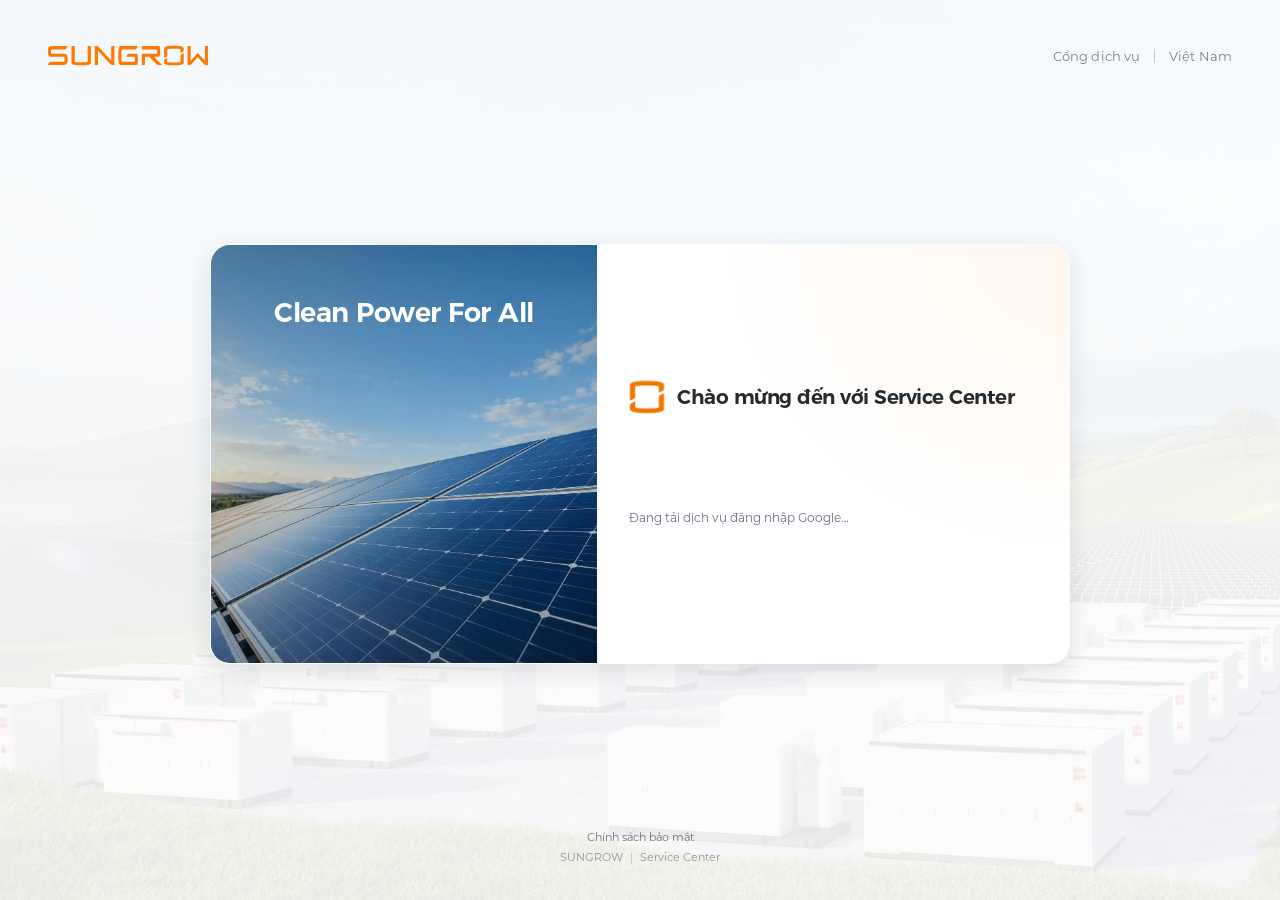
==== commit 35a83748: "Scope campus service cases to the dashboard period" ====
--- a/docs/index.html
+++ b/docs/index.html
@@ -1,8 +1,8 @@
-<!doctype html><html lang="vi"><head><meta charset="UTF-8"><meta name="viewport" content="width=device-width, initial-scale=1"><title>Sungrow Service Center Dashboard</title><link rel="icon" type="image/png" href="./favicon.png?v=3"><link rel="icon" type="image/svg+xml" href="./favicon-tight.svg?v=1"></head><body><style>
-@font-face{font-family:"Sungrow Montserrat";font-style:normal;font-weight:400;font-display:swap;src:url([data-uri]